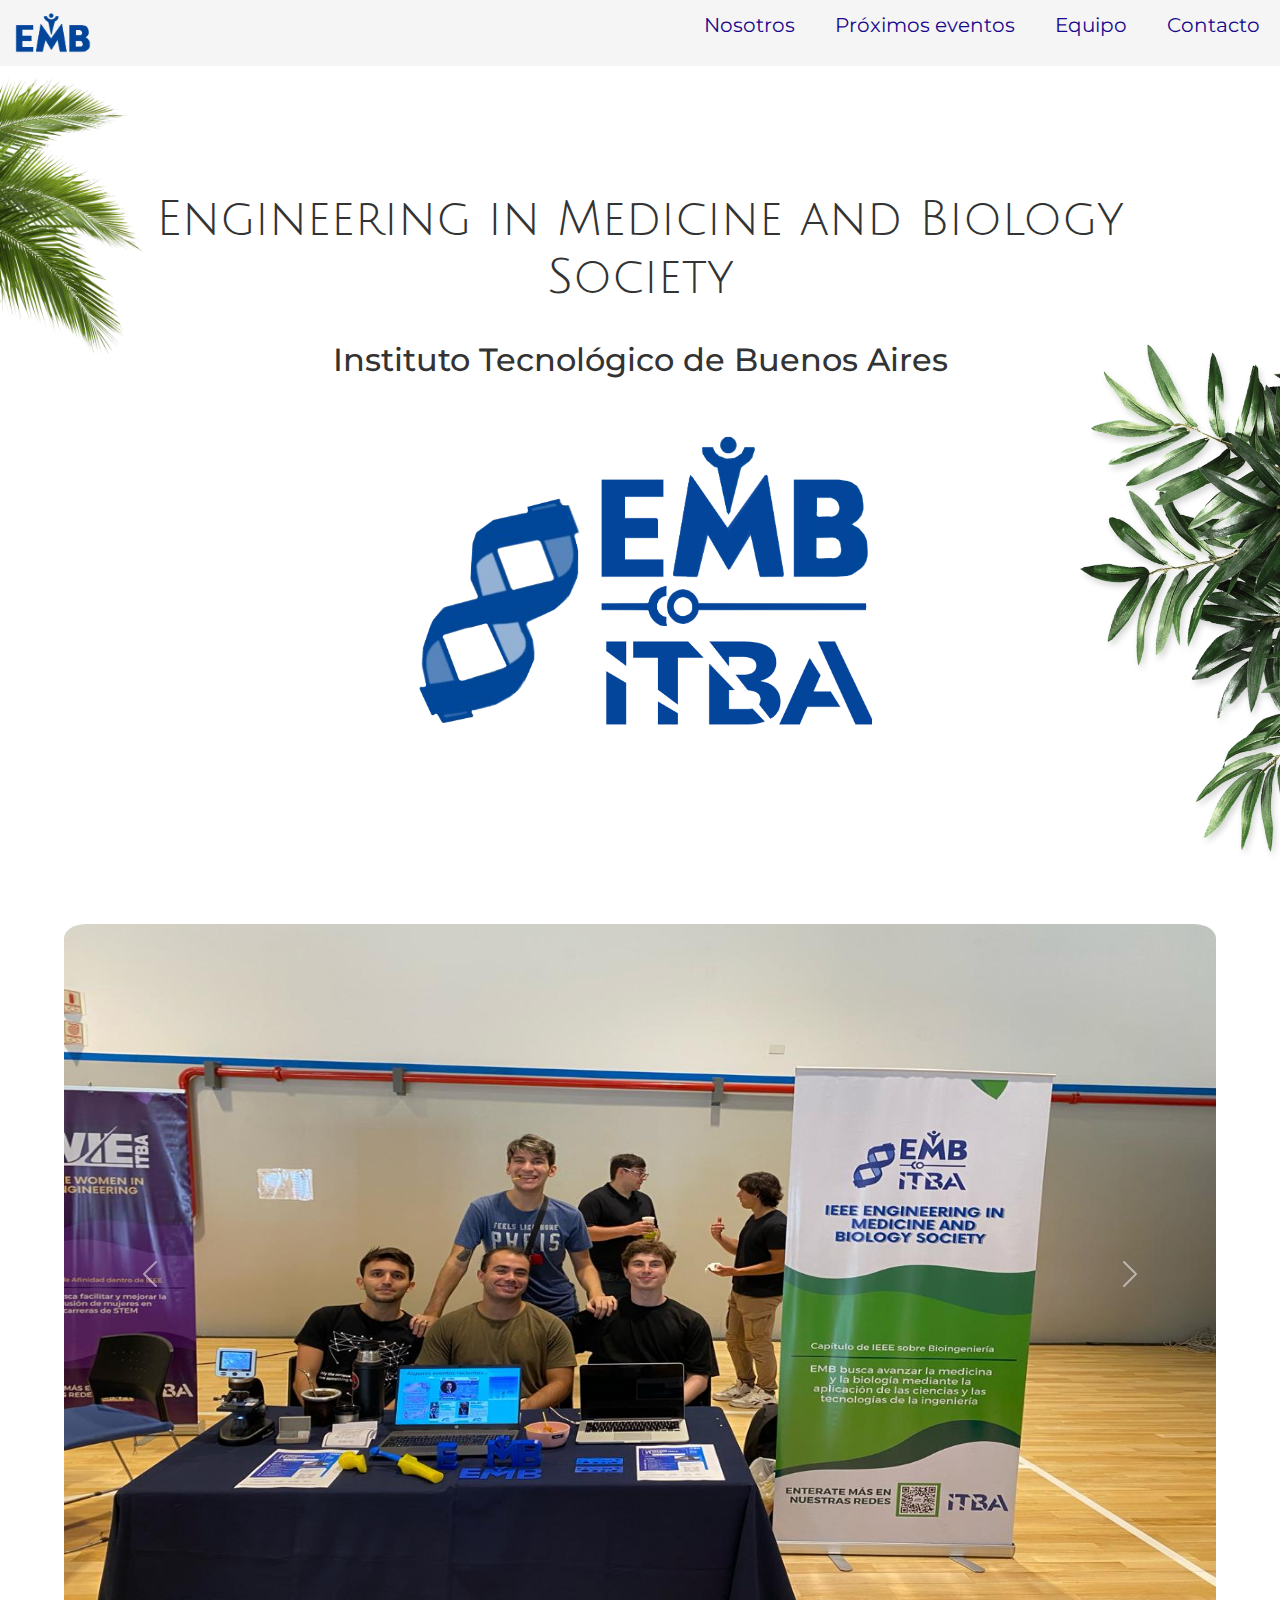
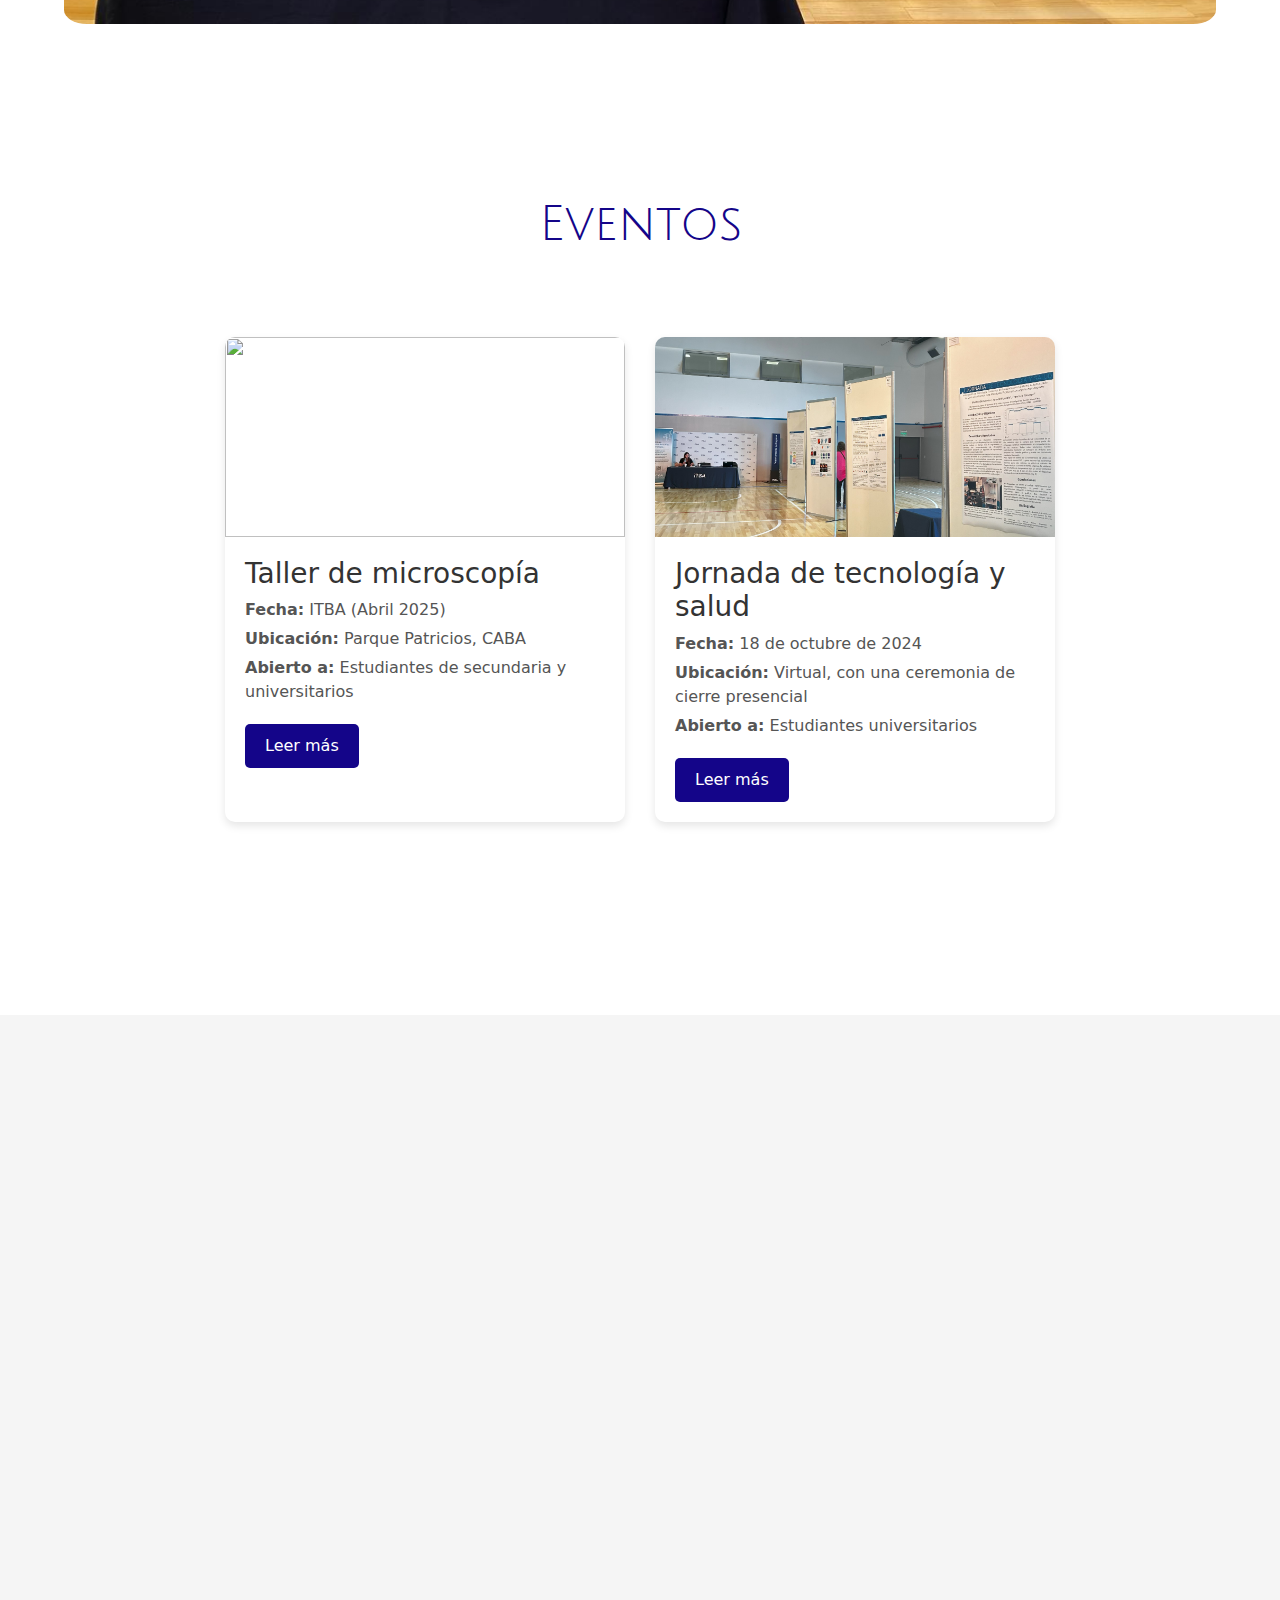
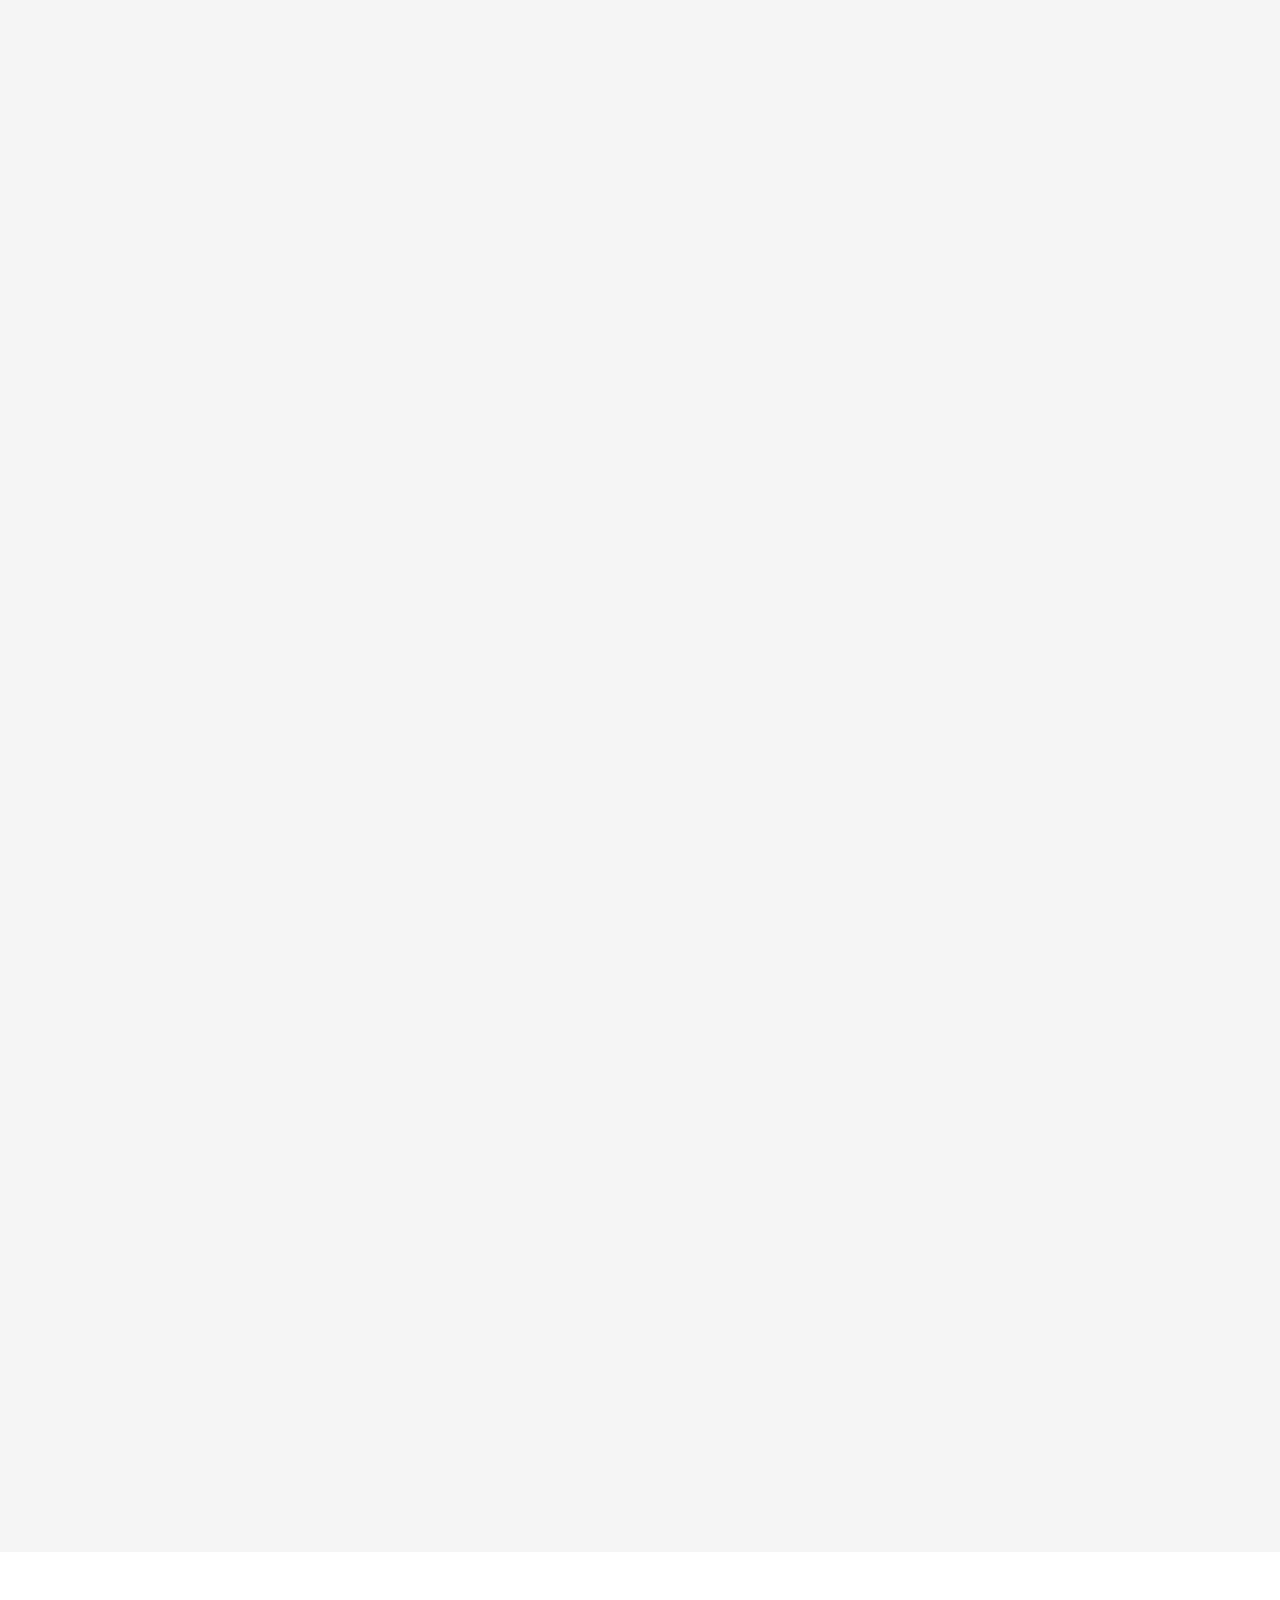
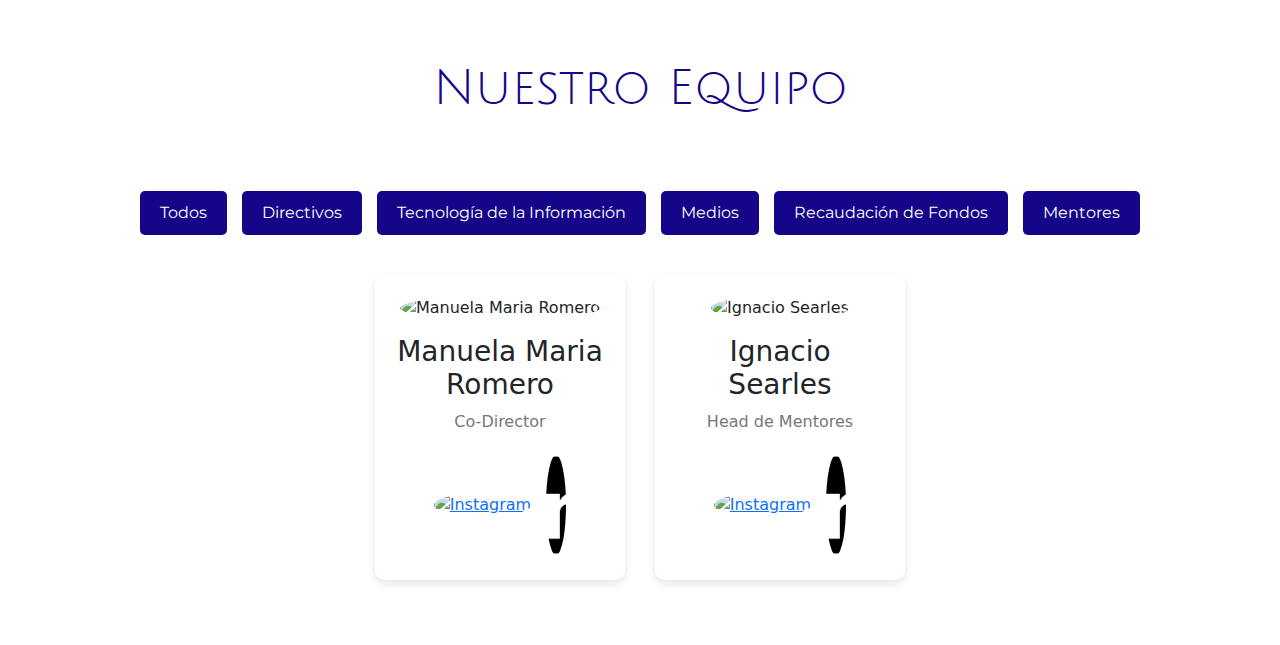
==== index.html @ 7db0837c "new file:   index.css 	new file:   index.html 	new file:   index.js" ====
<!DOCTYPE html>
<html lang="es">

<head>
    <meta charset="UTF-8">
    <meta name="viewport" content="width=device-width, initial-scale=1.0">
    <title>Barra de Navegación Responsive</title>
    <link rel="stylesheet" href="emb.css">
    <link href="https://cdn.jsdelivr.net/npm/bootstrap@5.3.3/dist/css/bootstrap.min.css" rel="stylesheet" integrity="sha384-QWTKZyjpPEjISv5WaRU9OFeRpok6YctnYmDr5pNlyT2bRjXh0JMhjY6hW+ALEwIH" crossorigin="anonymous">
    <script src="https://cdn.jsdelivr.net/npm/bootstrap@5.3.3/dist/js/bootstrap.bundle.min.js" integrity="sha384-YvpcrYf0tY3lHB60NNkmXc5s9fDVZLESaAA55NDzOxhy9GkcIdslK1eN7N6jIeHz" crossorigin="anonymous"></script>
    <link rel="stylesheet" href="https://cdnjs.cloudflare.com/ajax/libs/animate.css/4.1.1/animate.min.css" />
    <style>
        @import url('https://fonts.googleapis.com/css2?family=Julius+Sans+One&family=Montserrat:ital,wght@0,100..900;1,100..900&display=swap');
    </style>
</head>

<body>
    <nav class="navbar">
        <div class="logo">
            <a href="#"><img src="logoEMBS2.png" alt="Logo"></a>
        </div>
        <ul class="nav-links">
            <li><a href="#Nosotros">Nosotros</a></li>
            <li><a href="#eventos">Próximos eventos</a></li>
            <li><a href="#equipo">Equipo</a></li>
            <li><a href="#contacto">Contacto</a></li>
        </ul>
        <div class="burger">
            <div class="line1"></div>
            <div class="line2"></div>
            <div class="line3"></div>
        </div>
    </nav>

    <div class="page-header">
        <h1>Engineering in Medicine and Biology Society</h1>
        <h2>Instituto Tecnológico de Buenos Aires</h2>
        <img src="logoEMBS.png" class="logo" alt="Logo Grande">
        <img src="tropic3.png" class="plantas1 animate__animated animate__fadeInBottomRight">
        <img src="tropic2.png" class="plantas2 animate__animated animate__fadeInTopLeft">
    </div>
    
    <div class="carrusel">
    <div id="carouselExampleAutoplaying" class="carousel slide" data-bs-ride="carousel">
        <div class="carousel-inner">
          <div class="carousel-item active"  data-bs-interval="3500">
            <img src="fotos\8afb6b08-874e-488f-926e-7cf0a51dc4cd.JPG" style=" width: auto; max-height: 700px; border-radius: 2%;" class="d-block w-100" alt="...">
          </div>
          <div class="carousel-item"  data-bs-interval="3500">
            <img src="fotos\3651e78f-6277-41aa-9f94-41fe4b5ba1ce.jpg" style=" width: auto; max-height: 700px; border-radius: 2%;" class="d-block w-100" alt="...">
          </div>
          <div class="carousel-item"  data-bs-interval="3500">
            <img src="fotos\Imagen de WhatsApp 2024-10-25 a las 19.02.39_7afaa353.jpg" style=" width: auto; max-height: 700px; border-radius: 2%;" class="d-block w-100" alt="...">
          </div>
        </div>
        <button class="carousel-control-prev" type="button" data-bs-target="#carouselExampleAutoplaying" data-bs-slide="prev">
          <span class="carousel-control-prev-icon" aria-hidden="true"></span>
          <span class="visually-hidden">Previous</span>
        </button>
        <button class="carousel-control-next" type="button" data-bs-target="#carouselExampleAutoplaying" data-bs-slide="next">
          <span class="carousel-control-next-icon" aria-hidden="true"></span>
          <span class="visually-hidden">Next</span>
        </button>
      </div>
    </div>
    
</div>
<div class="event-section">
    <h1 class="eq">Eventos</h1>

    <div class="event-container">
        <div class="event-card">
            <img src="fotos/doctor-performing-medical-research-lab.jpg" alt="">
            <div class="event-details">
                <h3>Taller de microscopía</h3>
                <p><strong>Fecha:</strong> ITBA (Abril 2025)</p>
                <p><strong>Ubicación:</strong> Parque Patricios, CABA</p>
                <p><strong>Abierto a:</strong> Estudiantes de secundaria y universitarios</p>
                <div class="more-info">
                    <p>Detalles adicionales sobre el evento.</p>
                </div>
                <button class="learn-more">Leer más</button>
            </div>
        </div>

        <div class="event-card">
            <img src="fotos/IMG_7842.jpg" alt="Game Jam Society">
            <div class="event-details">
                <h3>Jornada de tecnología y salud</h3>
                <p><strong>Fecha:</strong> 18 de octubre de 2024</p>
                <p><strong>Ubicación:</strong> Virtual, con una ceremonia de cierre presencial</p>
                <p><strong>Abierto a:</strong> Estudiantes universitarios</p>
                <div class="more-info">
                    <p>Detalles adicionales sobre el evento.</p>
                </div>
                <button class="learn-more">Leer más</button>
                <!-- <button class="register-now">Inscribite hoy!</button> --> 
            </div>
        </div>
    </div>
</div>
    <div id="Nosotros">
        <div class="seccion grande">
            <div class="circle-text-container" id="quienes-somos">
                <div class="circle animate__animated animation-section id=" anim-section">
                    <span>Quienes somos</span>
                </div>
                <div class="text animate__animated animation-section right-animation" id="anim-section2">
                    <p>EMBS ITBA es un capítulo estudiantil perteneciente a la rama de IEEE ITBA y conformado por
                        alumnos
                        dedicados a la fomentar y divulgar las aplicaciones de la bioingeniería, tanto dentro como fuera
                        de
                        la
                        institución educativa</p>
                </div>
            </div>
            <div class="circle-text-container" id="Objetivos">
                <div class="text animate__animated animation-section left-animation" id="anim-section-objectives2">
                    <p>Buscamos promover la bioingeniería y el avance de la biología y la medicina a través de la
                        aplicación
                        de la ciencia y la ingeniería. EMBS ITBA busca difundir las aplicaciones de la bioingeniería
                        tanto
                        en
                        la industria como en el ámbito académico, a través de charlas, seminarios y actividades
                        prácticas.
                    </p>
                </div>
                <div class="circle animate__animated animation-section" id="anim-section-objectives">
                    <span>Objetivos</span>
                </div>
            </div>
            <div class="circle-text-container" id="Mision">
                <div class="circle animate__animated animation-section" id="anim-section-mission">
                    <span>Misión</span>
                </div>
                <div class="text animate__animated animation-section right-animation" id="anim-section-mission2">
                    <p>Proveer de herramientas y experiencia a aquellos que estén interesados o ya emergidos en el mundo
                        de
                        la
                        bioingeniería, así como promover el desarrollo personal y profesional de sus miembros
                    </p>
                </div>
            </div>
            <div class="circle-text-container" id="vision">

                <div class="text animate__animated animation-section left-animation" id="anim-section-vision2">
                    <p>Ser un pilar fundamental en la difusión y realización de proyectos de investigación y congresos
                        estudiantiles
                        sobre cuestiones trascendentales en la actualidad.
                    </p>
                </div>
                <div class="circle animate__animated animation-section" id="anim-section-vision">
                    <span>Visión</span>
                </div>

            </div>
        </div>

        <div class="seccion chico">
            <div class="circle-text-container" id="quines-somos">
                <div class="circle animate__animated animation-section id=" anim-section">
                    <span>Quienes somos</span>
                </div>
                <div class="text animate__animated animation-section right-animation" id="anim-section2">
                    <p>EMBS ITBA es un capítulo estudiantil perteneciente a la rama de IEEE ITBA y conformado por
                        alumnos
                        dedicados a la fomentar y divulgar las aplicaciones de la bioingeniería, tanto dentro como fuera
                        de
                        la
                        institución educativa</p>
                </div>
            </div>
            <div class="circle-text-container" id="Objetivos">
                <div class="circle animate__animated animation-section" id="anim-section-objectives">
                    <span>Objetivos</span>
                </div>
                <div class="text animate__animated animation-section left-animation" id="anim-section-objectives2">
                    <p>Buscamos promover la bioingeniería y el avance de la biología y la medicina a través de la
                        aplicación
                        de la ciencia y la ingeniería. EMBS ITBA busca difundir las aplicaciones de la bioingeniería
                        tanto
                        en
                        la industria como en el ámbito académico, a través de charlas, seminarios y actividades
                        prácticas.
                    </p>
                </div>
            <div class="circle-text-container" id="Mision">
                <div class="circle animate__animated animation-section" id="anim-section-mission">
                    <span>Misión</span>
                </div>
                <div class="text animate__animated animation-section right-animation" id="anim-section-mission2">
                    <p>Proveer de herramientas y experiencia a aquellos que estén interesados o ya emergidos en el mundo
                        de
                        la
                        bioingeniería, así como promover el desarrollo personal y profesional de sus miembros
                    </p>
                </div>
            </div>
            <div class="circle-text-container" id="Vision">
                <div class="circle animate__animated animation-section" id="anim-section-vision">
                    <span>Visión</span>
                </div>
                <div class="text animate__animated animation-section left-animation" id="anim-section-vision2">
                    <p>Ser un pilar fundamental en la difusión y realización de proyectos de investigación y congresos
                        estudiantiles
                        sobre cuestiones trascendentales en la actualidad.
                    </p>
                </div>

            </div>
        </div>
    </div>
    <div class="eventos">

        <div class="team-section">
            <h1 class="eq">Nuestro Equipo</h1>
        
            <div class="filter-buttons">
                <button class="filter-button" data-category="all">Todos</button>
                <button class="filter-button" data-category="directors">Directivos</button>
                <button class="filter-button" data-category="it">Tecnología de la Información</button>
                <button class="filter-button" data-category="media">Medios</button>
                <button class="filter-button" data-category="fundraising">Recaudación de Fondos</button>
                <button class="filter-button" data-category="mentors">Mentores</button>
            </div>
        
            <div class="team-container">
                <div class="team-member" data-category="directors">
                    <img src="profile1.jpg" alt="Manuela Maria Romero">
                    <h3>Manuela Maria Romero</h3>
                    <p>Co-Director</p>
                    <div class="social-links">
                        <a href="#"><img src="instagram.png" alt="Instagram"></a>
                        <a href="#"><img src="linkedin.png" alt="LinkedIn"></a>
                    </div>
                </div>
        
                <div class="team-member" data-category="mentors">
                    <img src="profile2.jpg" alt="Ignacio Searles">
                    <h3>Ignacio Searles</h3>
                    <p>Head de Mentores</p>
                    <div class="social-links">
                        <a href="#"><img src="instagram.png" alt="Instagram"></a>
                        <a href="#"><img src="linkedin.png" alt="LinkedIn"></a>
                    </div>
                </div>
        
                <!-- Repite este bloque para cada miembro del equipo -->
               
            </div>
        </div>
        
    <script src="emb.js"></script>
</body>

</html>
---- emb.css ----
* {
    margin: 0;
    padding: 0;
    box-sizing: border-box;
}
html{
    scroll-behavior: smooth;
}
.carrusel{
    margin: 5%;
}
.julius-sans-one-regular {
    font-family: "Julius Sans One", sans-serif;
    font-weight: 400;
    font-style: normal;
  }

.montserrat-fuente2 {
  font-family: "Montserrat", sans-serif;
  font-optical-sizing: auto;
  font-weight: 100;
  font-style: normal;
}
body {
    overflow-x: hidden;
}

.navbar {
    display: flex;
    justify-content: space-between;
    align-items: center;
    padding: 5px;
    background-color: #f5f5f5;
    color: #140589;
}

.logo img {
    height: 50px;
    padding: 5%;
    margin-left: 10%;
}

.nav-links {
    list-style: none;
    display: flex;
    justify-content: space-between;
}

.nav-links li {
    padding: 0 20px;
    transition: transform 0.2s ease;
}

.nav-links li:hover {
    transform: scale(1.2);
}

.nav-links a {
    color: rgb(25, 7, 140);
    text-decoration: none;
    font-size: 20px;
    font-family: "Montserrat",sans-serif;
}


.burger {
    display: none;
    cursor: pointer;
    flex-direction: column;
    justify-content: space-between;
    height: 25px;
    margin-right: auto;
}

.burger div {
    width: 25px;
    height: 3px;
    background-color: rgb(25, 7, 140);
    border-radius: 5px;
}
.page-header {
    position: relative;
    margin: 0px;
    padding: 8% 4% 8% 4%;
    display: flex;
    flex-direction: column;
    align-items: center;
    justify-content: center;
    width: 100%;
    background-color: hsl(0, 0%, 100%);
    text-align: center;
}

.page-header h1 {
    font-size: 3rem;
    font-family: "Julius Sans One", sans-serif;
    color: #333;
    margin-bottom: 10px;
    padding: 2%;
}

.page-header h2 {
    font-size: 2rem;
    font-family: "Montserrat", sans-serif;
    color: #333;
    margin-bottom: 5px;
}
.page-header .logo {
    padding: 2%;
    margin-top: 2%;
    max-width: 80%;
    /* Hace que la imagen ocupe un máximo del 80% del ancho del contenedor */
    height: auto;
    /* Mantiene las proporciones de la imagen */
    max-height: 350px;
    /* Limita la altura máxima para pantallas grandes */
}

.plantas1 {
    position: absolute;
    right: 0px;
    bottom: 0px;
    max-height: 65%;
}
.plantas2 {
    position: absolute;
    left: 0px;
    top: 10px;
    max-height: 35%;
}

.seccion{
    margin-bottom: 0%;
    margin-top: 10%;
}
.chico{
    display: none;
}

.circle-text-container {
    display: flex;
    align-items: center; /* Alinea verticalmente el contenido */
    padding: 7% 5% 7% 5%;
    margin-bottom: 0%;
    background-color: #f5f5f5;
    transition: transform 0.3s ease;
}
.circle-text-container:hover {
    transform: scale(1.05); /* Zoom del 120% al pasar el mouse */
}
.circle {
    font-family: "Julius Sans One", sans-serif;
    width: 300px; /* Ajusta el tamaño del círculo según sea necesario */
    height: 300px; /* Ajusta el tamaño del círculo según sea necesario */
    border-radius: 50%; /* Hace el div circular */
    background-color: #140589; /* Color de fondo del círculo */
    color: #f5f5f5; /* Color del texto dentro del círculo */
    display: flex;
    align-items: center; /* Centra el texto verticalmente dentro del círculo */
    justify-content: center; /* Centra el texto horizontalmente dentro del círculo */
    margin-right: 20px; /* Espacio entre el círculo y el texto */
    margin-left: 10%;
    text-align: center;
    font-weight: bold;
    font-size: 3.5vw;
}
#quienes-somos {
    padding-top: 15%;
}
#vision {
    padding-bottom: 15%;
}
#anim-section{
    background-color: #140589; /* Color de fondo del círculo */
}

#anim-section-objectives{
        background-color: #607196; /* Color de fondo del círculo */
}

#anim-section-mission{
        background-color: #140589; /* Color de fondo del círculo */
}

#anim-section-vision{
        background-color: #607196; /* Color de fondo del círculo */
}

.text{
    flex: 1; /* Permite que el div del texto se expanda para ocupar el espacio restante */ 
}

.text p {
    font-size: 1.5vw;
    margin: 0; /* Elimina el margen por defecto del párrafo */
    color: #333;
    padding: 10%;
    text-align: center;
    font-family: "Montserrat", sans-serif;
}
.animation-section {
    opacity: 0;
    transform: translateY(50px);
    transition: opacity 1s ease-out, transform 1s ease-out;
}

.visible {
    opacity: 1;
    transform: translateY(0);
}
@media (min-width: 1450px){
    .circle {
        font-size: 50px;
    }
    .text p {
        font-size: 30px;
    }
}
@media (max-width: 768px) {
    nav-links {
        position: absolute;
        right: 0;
        height: 100vh;
        top: 0;
        background-color: #f5f5f5;
        flex-direction: column;
        align-items: center;
        width: 100%;
        transform: translateX(100%);
        transition: transform 0.3s ease-in;
    }

    .nav-links li {
        opacity: 0; 
        display: none;
    }

    .burger {
        display: flex;
        margin-right: 2%;
    }

    .nav-active {
        transform: translateX(0%);
        flex-direction: column;
        align-items: center;
    }

    .nav-active li {
        opacity: 1;
        display: flex;
        transition: opacity 0.3s ease-in;
        padding-top: 2%;
    }

    .plantas1{
        max-height: 35%;
    }
    .plantas2{
        max-height: 25%;
    }
    .grande{
        display: none;
    }
    .chico{
        display: flex;
        flex-direction: column;
    }
    .circle-text-container{
        flex-direction: column;
    }
    .circle {
        width: 150px; /* Ajusta el tamaño del círculo según sea necesario */
        height: 150px; /* Ajusta el tamaño del círculo según sea necesario */
        margin-right: 20px; /* Espacio entre el círculo y el texto */
        font-size: 3vw;
    }
    .text p {
        font-size: 3vw;
        text-align: center;
        margin: 0; /* Elimina el margen por defecto del párrafo */
        color: #333;
        padding: 10%;
        font-family: "Montserrat", sans-serif;
        justify-content: center;
    }
    .page-header h1 {
        font-size: 2rem;
    }
    
    .page-header h2 {
        font-size: 1rem;
    }
    .page-header .logo {
        padding: 2%;
        margin-top: 2%;
        max-width: 60%;
        /* Hace que la imagen ocupe un máximo del 80% del ancho del contenedor */
        height: auto;
        /* Mantiene las proporciones de la imagen */
    }
}

.equipo{
    margin:0% 2% 0% 2% ;
}
.equipo h2{
    font-size: 3rem;
    font-family: "Julius Sans One", sans-serif;
    color: #333;
    text-align: center;
    padding: 2% 0% 2% 0%;
}
.Comisiones {
    background-color: #f5f5f5;
    width: 100%;
    margin: 0% 0% 0% 0%;
}

.team-section {
    text-align: center;
    padding: 50px;
}
.eq{
    font-size: 3rem;
    font-family: "Julius Sans One", sans-serif;
    color: #333;
    padding: 5%;
    color: #140589;
}

.filter-buttons {
    margin-bottom: 20px;
}

.filter-button {
    padding: 10px 20px;
    margin: 5px;
    border: none;
    background-color: #140589;
    color: white;
    cursor: pointer;
    border-radius: 5px;
    font-family:  "Montserrat", sans-serif;
};

.filter-button:hover {
    background-color: #607196 ;
}

.team-container {
    display: flex;
    flex-wrap: wrap;
    justify-content: center;
}

.team-member {
    background-color: white;
    border-radius: 10px;
    margin: 15px;
    padding: 20px;
    width: 250px;
    text-align: center;
    box-shadow: 0 4px 8px rgba(0, 0, 0, 0.1);
}

.team-member img {
    border-radius: 50%;
    width: 100px;
    height: 100px;
    object-fit: cover;
}

.team-member h3 {
    margin-top: 15px;
}

.team-member p {
    color: #777;
}

.social-links a {
    margin: 5px;
    display: inline-block;
}

.social-links img {
    width: 20px;
}
.event-section {
    text-align: center;
    padding: 50px;
}

.event-container {
    display: flex;
    justify-content: center;
    flex-wrap: wrap;
}

.event-card {
    background-color: white;
    border-radius: 10px;
    margin: 15px;
    width: 400px;
    box-shadow: 0 4px 8px rgba(0, 0, 0, 0.1);
    overflow: hidden;
    text-align: left;
}

.event-card img {
    width: 100%;
    height: 200px;
    object-fit: cover;
}

.event-details {
    padding: 20px;
}

.event-details h3 {
    margin-top: 0;
    color: #333;
}

.event-details p {
    color: #555;
    margin: 5px 0;
}

.learn-more, .register-now {
    padding: 10px 20px;
    margin-top: 15px;
    border: none;
    background-color: #140589;
    color: white;
    cursor: pointer;
    border-radius: 5px;
}

.learn-more:hover, .register-now:hover {
    background-color: #140589;
}

.more-info {
    margin-top: 10px;
    color: #777;
    display: none;
}
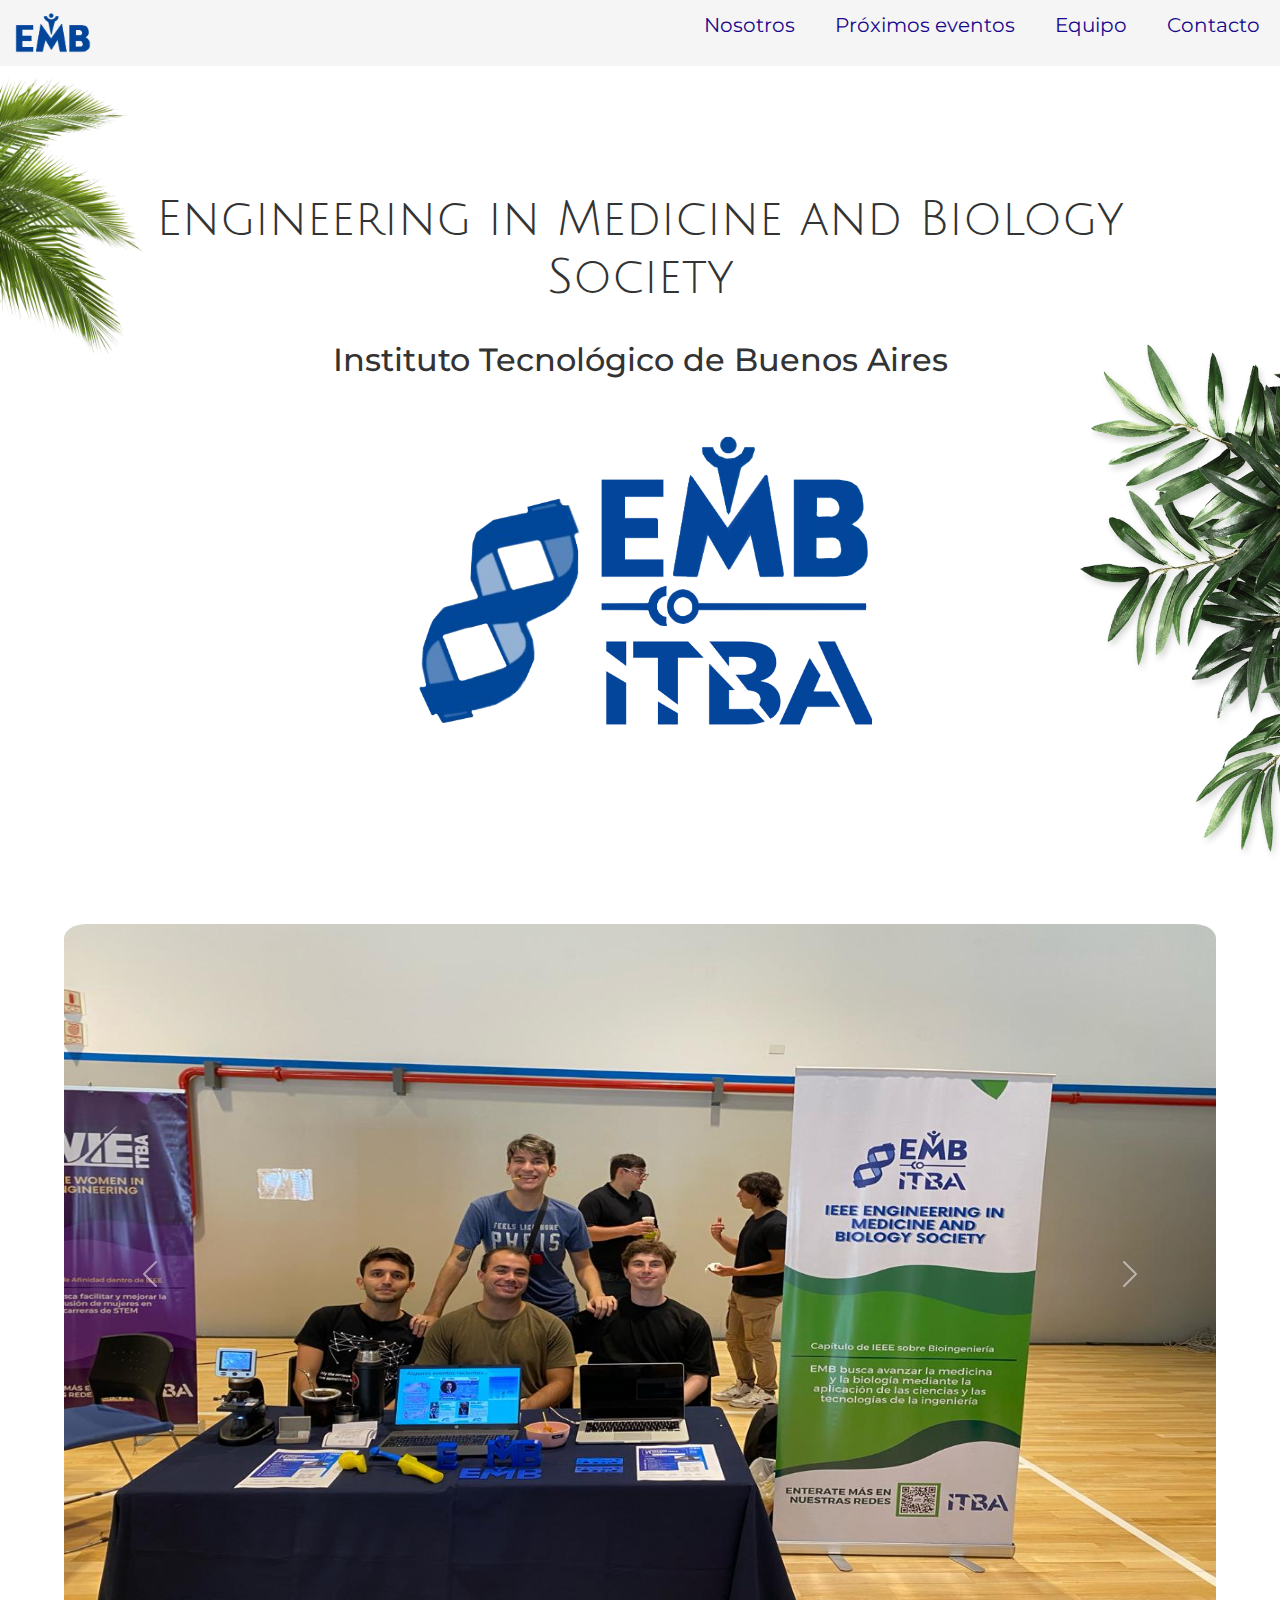
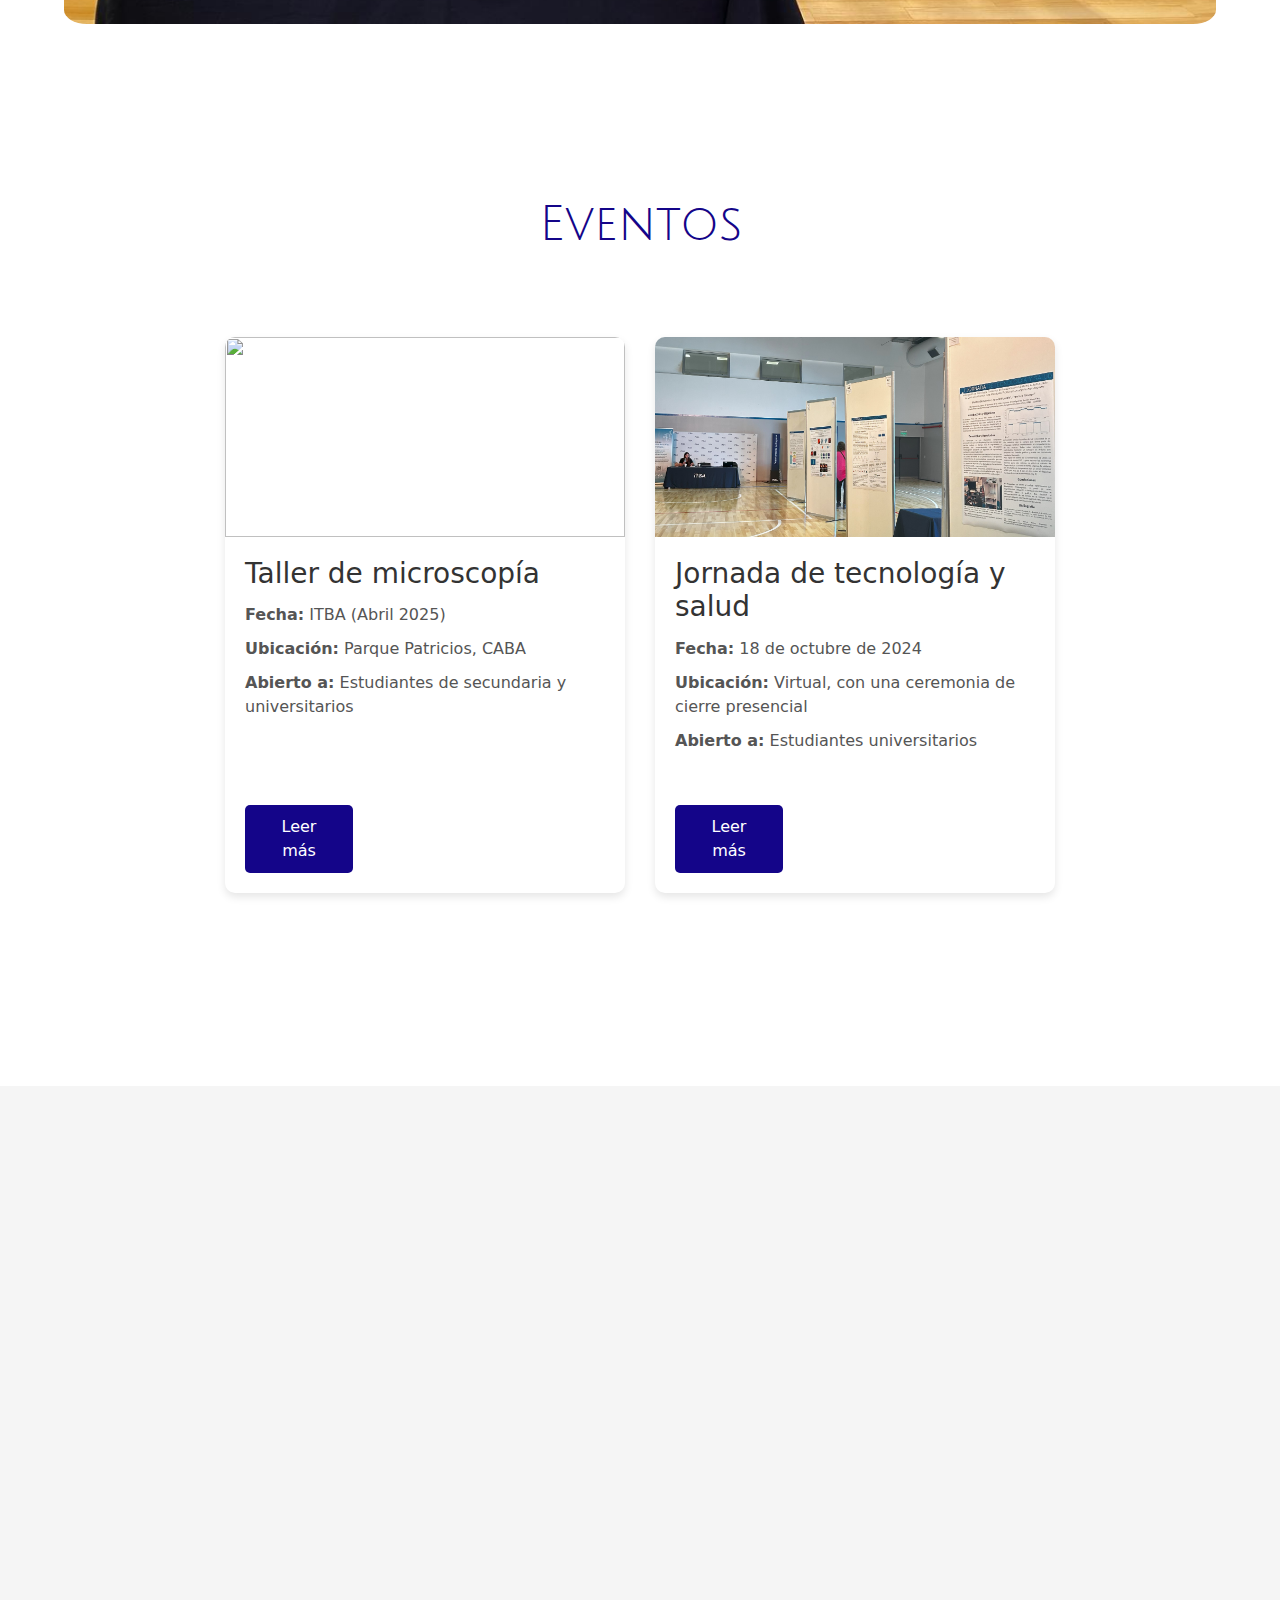
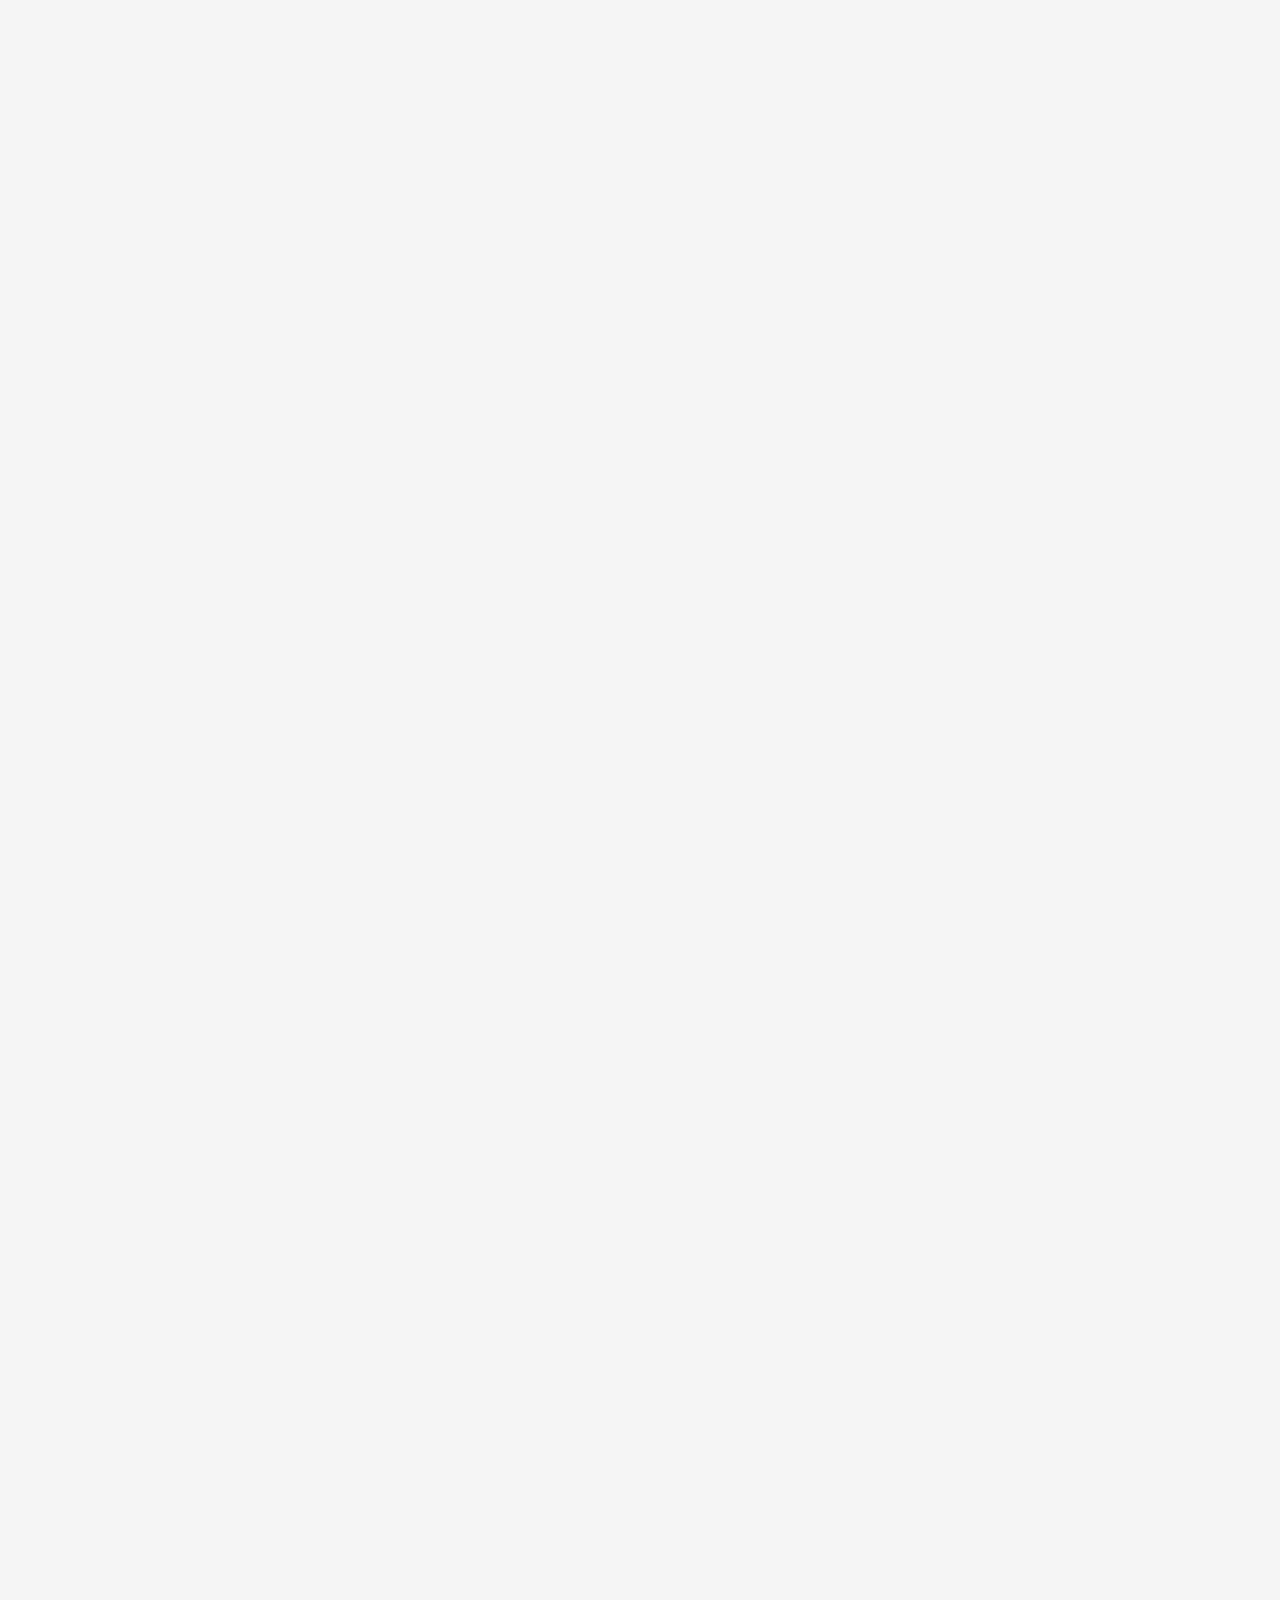
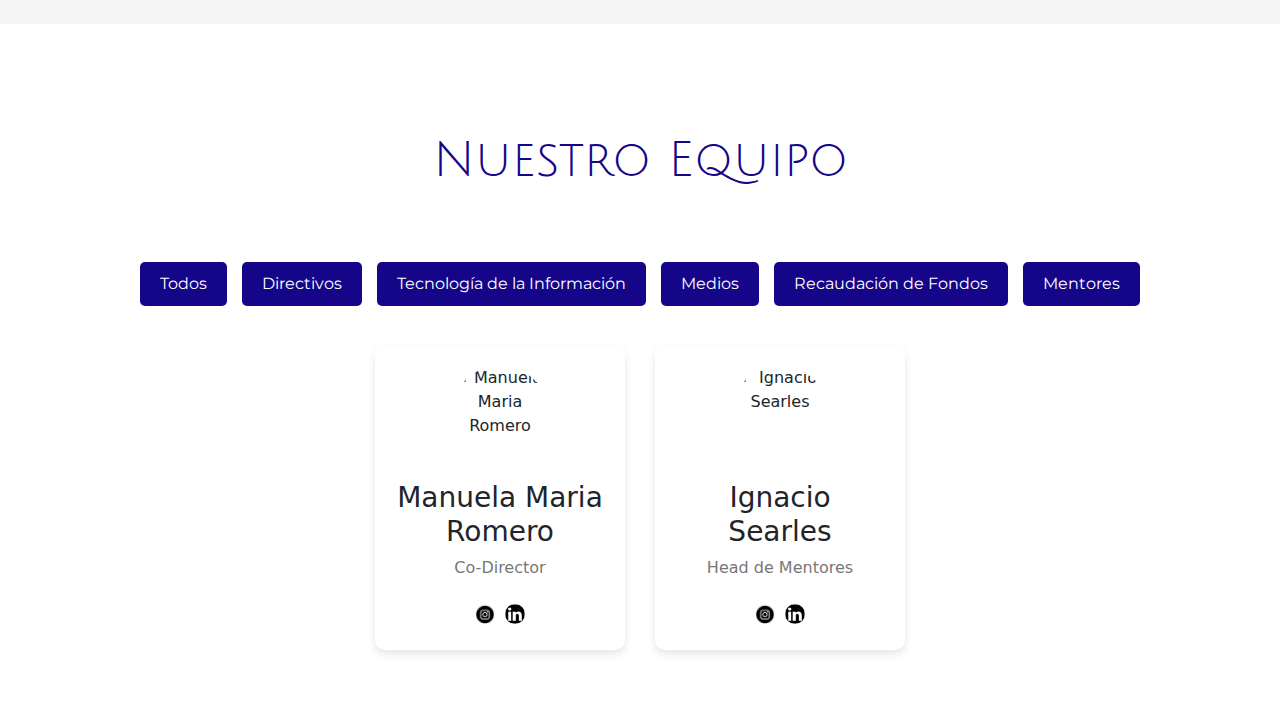
==== commit 1969fbe6: "modified:   index.css 	modified:   index.html 	new file:   instagram.png" ====
--- a/index.html
+++ b/index.html
@@ -5,9 +5,12 @@
     <meta charset="UTF-8">
     <meta name="viewport" content="width=device-width, initial-scale=1.0">
     <title>Barra de Navegación Responsive</title>
-    <link rel="stylesheet" href="emb.css">
-    <link href="https://cdn.jsdelivr.net/npm/bootstrap@5.3.3/dist/css/bootstrap.min.css" rel="stylesheet" integrity="sha384-QWTKZyjpPEjISv5WaRU9OFeRpok6YctnYmDr5pNlyT2bRjXh0JMhjY6hW+ALEwIH" crossorigin="anonymous">
-    <script src="https://cdn.jsdelivr.net/npm/bootstrap@5.3.3/dist/js/bootstrap.bundle.min.js" integrity="sha384-YvpcrYf0tY3lHB60NNkmXc5s9fDVZLESaAA55NDzOxhy9GkcIdslK1eN7N6jIeHz" crossorigin="anonymous"></script>
+    <link rel="stylesheet" href="index.css">
+    <link href="https://cdn.jsdelivr.net/npm/bootstrap@5.3.3/dist/css/bootstrap.min.css" rel="stylesheet"
+        integrity="sha384-QWTKZyjpPEjISv5WaRU9OFeRpok6YctnYmDr5pNlyT2bRjXh0JMhjY6hW+ALEwIH" crossorigin="anonymous">
+    <script src="https://cdn.jsdelivr.net/npm/bootstrap@5.3.3/dist/js/bootstrap.bundle.min.js"
+        integrity="sha384-YvpcrYf0tY3lHB60NNkmXc5s9fDVZLESaAA55NDzOxhy9GkcIdslK1eN7N6jIeHz"
+        crossorigin="anonymous"></script>
     <link rel="stylesheet" href="https://cdnjs.cloudflare.com/ajax/libs/animate.css/4.1.1/animate.min.css" />
     <style>
         @import url('https://fonts.googleapis.com/css2?family=Julius+Sans+One&family=Montserrat:ital,wght@0,100..900;1,100..900&display=swap');
@@ -39,66 +42,77 @@
         <img src="tropic3.png" class="plantas1 animate__animated animate__fadeInBottomRight">
         <img src="tropic2.png" class="plantas2 animate__animated animate__fadeInTopLeft">
     </div>
-    
+
     <div class="carrusel">
-    <div id="carouselExampleAutoplaying" class="carousel slide" data-bs-ride="carousel">
-        <div class="carousel-inner">
-          <div class="carousel-item active"  data-bs-interval="3500">
-            <img src="fotos\8afb6b08-874e-488f-926e-7cf0a51dc4cd.JPG" style=" width: auto; max-height: 700px; border-radius: 2%;" class="d-block w-100" alt="...">
-          </div>
-          <div class="carousel-item"  data-bs-interval="3500">
-            <img src="fotos\3651e78f-6277-41aa-9f94-41fe4b5ba1ce.jpg" style=" width: auto; max-height: 700px; border-radius: 2%;" class="d-block w-100" alt="...">
-          </div>
-          <div class="carousel-item"  data-bs-interval="3500">
-            <img src="fotos\Imagen de WhatsApp 2024-10-25 a las 19.02.39_7afaa353.jpg" style=" width: auto; max-height: 700px; border-radius: 2%;" class="d-block w-100" alt="...">
-          </div>
-        </div>
-        <button class="carousel-control-prev" type="button" data-bs-target="#carouselExampleAutoplaying" data-bs-slide="prev">
-          <span class="carousel-control-prev-icon" aria-hidden="true"></span>
-          <span class="visually-hidden">Previous</span>
-        </button>
-        <button class="carousel-control-next" type="button" data-bs-target="#carouselExampleAutoplaying" data-bs-slide="next">
-          <span class="carousel-control-next-icon" aria-hidden="true"></span>
-          <span class="visually-hidden">Next</span>
-        </button>
-      </div>
-    </div>
-    
-</div>
-<div class="event-section">
-    <h1 class="eq">Eventos</h1>
-
-    <div class="event-container">
-        <div class="event-card">
-            <img src="fotos/doctor-performing-medical-research-lab.jpg" alt="">
-            <div class="event-details">
-                <h3>Taller de microscopía</h3>
-                <p><strong>Fecha:</strong> ITBA (Abril 2025)</p>
-                <p><strong>Ubicación:</strong> Parque Patricios, CABA</p>
-                <p><strong>Abierto a:</strong> Estudiantes de secundaria y universitarios</p>
-                <div class="more-info">
-                    <p>Detalles adicionales sobre el evento.</p>
-                </div>
-                <button class="learn-more">Leer más</button>
-            </div>
-        </div>
-
-        <div class="event-card">
-            <img src="fotos/IMG_7842.jpg" alt="Game Jam Society">
-            <div class="event-details">
-                <h3>Jornada de tecnología y salud</h3>
-                <p><strong>Fecha:</strong> 18 de octubre de 2024</p>
-                <p><strong>Ubicación:</strong> Virtual, con una ceremonia de cierre presencial</p>
-                <p><strong>Abierto a:</strong> Estudiantes universitarios</p>
-                <div class="more-info">
-                    <p>Detalles adicionales sobre el evento.</p>
-                </div>
-                <button class="learn-more">Leer más</button>
-                <!-- <button class="register-now">Inscribite hoy!</button> --> 
-            </div>
-        </div>
-    </div>
-</div>
+        <div id="carouselExampleAutoplaying" class="carousel slide" data-bs-ride="carousel">
+            <div class="carousel-inner">
+                <div class="carousel-item active" data-bs-interval="3500">
+                    <img src="fotos\8afb6b08-874e-488f-926e-7cf0a51dc4cd.JPG"
+                        style=" width: auto; max-height: 700px; border-radius: 2%;" class="d-block w-100" alt="...">
+                </div>
+                <div class="carousel-item" data-bs-interval="3500">
+                    <img src="fotos\3651e78f-6277-41aa-9f94-41fe4b5ba1ce.jpg"
+                        style=" width: auto; max-height: 700px; border-radius: 2%;" class="d-block w-100" alt="...">
+                </div>
+                <div class="carousel-item" data-bs-interval="3500">
+                    <img src="fotos\Imagen de WhatsApp 2024-10-25 a las 19.02.39_7afaa353.jpg"
+                        style=" width: auto; max-height: 700px; border-radius: 2%;" class="d-block w-100" alt="...">
+                </div>
+            </div>
+            <button class="carousel-control-prev" type="button" data-bs-target="#carouselExampleAutoplaying"
+                data-bs-slide="prev">
+                <span class="carousel-control-prev-icon" aria-hidden="true"></span>
+                <span class="visually-hidden">Previous</span>
+            </button>
+            <button class="carousel-control-next" type="button" data-bs-target="#carouselExampleAutoplaying"
+                data-bs-slide="next">
+                <span class="carousel-control-next-icon" aria-hidden="true"></span>
+                <span class="visually-hidden">Next</span>
+            </button>
+        </div>
+    </div>
+
+    </div>
+    <div class="event-section" id="eventos">
+        <h1 class="eq">Eventos</h1>
+        <div class="event-container">
+            <div class="event-card">
+                <img src="fotos/doctor-performing-medical-research-lab.jpg" alt="">
+                <div class="event-details">
+                    <h3>Taller de microscopía</h3>
+                    <p><strong>Fecha:</strong> ITBA (Abril 2025)</p>
+                    <p><strong>Ubicación:</strong> Parque Patricios, CABA</p>
+                    <p><strong>Abierto a:</strong> Estudiantes de secundaria y universitarios</p>
+
+
+                </div>
+                <div class="button-container">
+                    <div class="more-info">
+                        <p>Detalles adicionales sobre el evento.</p>
+                    </div>
+                    <button class="learn-more">Leer más</button>
+                </div>
+            </div>
+
+            <div class="event-card">
+                <img src="fotos/IMG_7842.jpg" alt="">
+                <div class="event-details">
+                    <h3>Jornada de tecnología y salud</h3>
+                    <p><strong>Fecha:</strong> 18 de octubre de 2024</p>
+                    <p><strong>Ubicación:</strong> Virtual, con una ceremonia de cierre presencial</p>
+                    <p><strong>Abierto a:</strong> Estudiantes universitarios</p>
+
+                </div>
+                <div class="button-container">
+                    <div class="more-info">
+                        <p>Detalles adicionales sobre el evento.</p>
+                    </div>
+                    <button class="learn-more">Leer más</button>
+                    <!-- <button class="register-now">Inscribite hoy!</button> -->
+                </div>
+            </div>
+        </div>
+    </div>
     <div id="Nosotros">
         <div class="seccion grande">
             <div class="circle-text-container" id="quienes-somos">
@@ -184,73 +198,75 @@
                         prácticas.
                     </p>
                 </div>
-            <div class="circle-text-container" id="Mision">
-                <div class="circle animate__animated animation-section" id="anim-section-mission">
-                    <span>Misión</span>
-                </div>
-                <div class="text animate__animated animation-section right-animation" id="anim-section-mission2">
-                    <p>Proveer de herramientas y experiencia a aquellos que estén interesados o ya emergidos en el mundo
-                        de
-                        la
-                        bioingeniería, así como promover el desarrollo personal y profesional de sus miembros
-                    </p>
-                </div>
-            </div>
-            <div class="circle-text-container" id="Vision">
-                <div class="circle animate__animated animation-section" id="anim-section-vision">
-                    <span>Visión</span>
-                </div>
-                <div class="text animate__animated animation-section left-animation" id="anim-section-vision2">
-                    <p>Ser un pilar fundamental en la difusión y realización de proyectos de investigación y congresos
-                        estudiantiles
-                        sobre cuestiones trascendentales en la actualidad.
-                    </p>
-                </div>
-
-            </div>
-        </div>
-    </div>
-    <div class="eventos">
-
-        <div class="team-section">
-            <h1 class="eq">Nuestro Equipo</h1>
-        
-            <div class="filter-buttons">
-                <button class="filter-button" data-category="all">Todos</button>
-                <button class="filter-button" data-category="directors">Directivos</button>
-                <button class="filter-button" data-category="it">Tecnología de la Información</button>
-                <button class="filter-button" data-category="media">Medios</button>
-                <button class="filter-button" data-category="fundraising">Recaudación de Fondos</button>
-                <button class="filter-button" data-category="mentors">Mentores</button>
-            </div>
-        
-            <div class="team-container">
-                <div class="team-member" data-category="directors">
-                    <img src="profile1.jpg" alt="Manuela Maria Romero">
-                    <h3>Manuela Maria Romero</h3>
-                    <p>Co-Director</p>
-                    <div class="social-links">
-                        <a href="#"><img src="instagram.png" alt="Instagram"></a>
-                        <a href="#"><img src="linkedin.png" alt="LinkedIn"></a>
-                    </div>
-                </div>
-        
-                <div class="team-member" data-category="mentors">
-                    <img src="profile2.jpg" alt="Ignacio Searles">
-                    <h3>Ignacio Searles</h3>
-                    <p>Head de Mentores</p>
-                    <div class="social-links">
-                        <a href="#"><img src="instagram.png" alt="Instagram"></a>
-                        <a href="#"><img src="linkedin.png" alt="LinkedIn"></a>
-                    </div>
-                </div>
-        
-                <!-- Repite este bloque para cada miembro del equipo -->
-               
-            </div>
-        </div>
-        
-    <script src="emb.js"></script>
+                <div class="circle-text-container" id="Mision">
+                    <div class="circle animate__animated animation-section" id="anim-section-mission">
+                        <span>Misión</span>
+                    </div>
+                    <div class="text animate__animated animation-section right-animation" id="anim-section-mission2">
+                        <p>Proveer de herramientas y experiencia a aquellos que estén interesados o ya emergidos en el
+                            mundo
+                            de
+                            la
+                            bioingeniería, así como promover el desarrollo personal y profesional de sus miembros
+                        </p>
+                    </div>
+                </div>
+                <div class="circle-text-container" id="Vision">
+                    <div class="circle animate__animated animation-section" id="anim-section-vision">
+                        <span>Visión</span>
+                    </div>
+                    <div class="text animate__animated animation-section left-animation" id="anim-section-vision2">
+                        <p>Ser un pilar fundamental en la difusión y realización de proyectos de investigación y
+                            congresos
+                            estudiantiles
+                            sobre cuestiones trascendentales en la actualidad.
+                        </p>
+                    </div>
+
+                </div>
+            </div>
+        </div>
+        <div class="">
+
+            <div class="team-section" id="equipo">
+                <h1 class="eq">Nuestro Equipo</h1>
+
+                <div class="filter-buttons">
+                    <button class="filter-button" data-category="all">Todos</button>
+                    <button class="filter-button" data-category="directors">Directivos</button>
+                    <button class="filter-button" data-category="it">Tecnología de la Información</button>
+                    <button class="filter-button" data-category="media">Medios</button>
+                    <button class="filter-button" data-category="fundraising">Recaudación de Fondos</button>
+                    <button class="filter-button" data-category="mentors">Mentores</button>
+                </div>
+
+                <div class="team-container">
+                    <div class="team-member" data-category="directors">
+                        <img src="profile1.jpg" alt="Manuela Maria Romero">
+                        <h3>Manuela Maria Romero</h3>
+                        <p>Co-Director</p>
+                        <div class="social-links">
+                            <a href="#"><img src="instagram.png" alt="Instagram"></a>
+                            <a href="#"><img src="linkedin.png" alt="LinkedIn"></a>
+                        </div>
+                    </div>
+
+                    <div class="team-member" data-category="mentors">
+                        <img src="profile2.jpg" alt="Ignacio Searles">
+                        <h3>Ignacio Searles</h3>
+                        <p>Head de Mentores</p>
+                        <div class="social-links">
+                            <a href="#" class="insta"><img src="instagram.png" alt="Instagram"></a>
+                            <a href="#" class="link"><img src="linkedin.png" alt="LinkedIn"></a>
+                        </div>
+                    </div>
+
+                    <!-- Repite este bloque para cada miembro del equipo -->
+
+                </div>
+            </div>
+
+            <script src="index.js"></script>
 </body>
 
 </html>--- a/index.css
+++ b/index.css
@@ -0,0 +1,483 @@
+* {
+    margin: 0;
+    padding: 0;
+    box-sizing: border-box;
+}
+html{
+    scroll-behavior: smooth;
+}
+.carrusel{
+    margin: 5%;
+}
+.julius-sans-one-regular {
+    font-family: "Julius Sans One", sans-serif;
+    font-weight: 400;
+    font-style: normal;
+  }
+
+.montserrat-fuente2 {
+  font-family: "Montserrat", sans-serif;
+  font-optical-sizing: auto;
+  font-weight: 100;
+  font-style: normal;
+}
+body {
+    overflow-x: hidden;
+}
+
+.navbar {
+    display: flex;
+    justify-content: space-between;
+    align-items: center;
+    padding: 5px;
+    background-color: #f5f5f5;
+    color: #140589;
+}
+
+.logo img {
+    height: 50px;
+    padding: 5%;
+    margin-left: 10%;
+}
+
+.nav-links {
+    list-style: none;
+    display: flex;
+    justify-content: space-between;
+}
+
+.nav-links li {
+    padding: 0 20px;
+    transition: transform 0.2s ease;
+}
+
+.nav-links li:hover {
+    transform: scale(1.2);
+}
+
+.nav-links a {
+    color: rgb(25, 7, 140);
+    text-decoration: none;
+    font-size: 20px;
+    font-family: "Montserrat",sans-serif;
+}
+
+
+.burger {
+    display: none;
+    cursor: pointer;
+    flex-direction: column;
+    justify-content: space-between;
+    height: 25px;
+    margin-right: auto;
+}
+
+.burger div {
+    width: 25px;
+    height: 3px;
+    background-color: rgb(25, 7, 140);
+    border-radius: 5px;
+}
+.page-header {
+    position: relative;
+    margin: 0px;
+    padding: 8% 4% 8% 4%;
+    display: flex;
+    flex-direction: column;
+    align-items: center;
+    justify-content: center;
+    width: 100%;
+    background-color: hsl(0, 0%, 100%);
+    text-align: center;
+}
+
+.page-header h1 {
+    font-size: 3rem;
+    font-family: "Julius Sans One", sans-serif;
+    color: #333;
+    margin-bottom: 10px;
+    padding: 2%;
+}
+
+.page-header h2 {
+    font-size: 2rem;
+    font-family: "Montserrat", sans-serif;
+    color: #333;
+    margin-bottom: 5px;
+}
+.page-header .logo {
+    padding: 2%;
+    margin-top: 2%;
+    max-width: 80%;
+    /* Hace que la imagen ocupe un máximo del 80% del ancho del contenedor */
+    height: auto;
+    /* Mantiene las proporciones de la imagen */
+    max-height: 350px;
+    /* Limita la altura máxima para pantallas grandes */
+}
+
+.plantas1 {
+    position: absolute;
+    right: 0px;
+    bottom: 0px;
+    max-height: 65%;
+}
+.plantas2 {
+    position: absolute;
+    left: 0px;
+    top: 10px;
+    max-height: 35%;
+}
+
+.seccion{
+    margin-bottom: 0%;
+    margin-top: 10%;
+}
+.chico{
+    display: none;
+}
+
+.circle-text-container {
+    display: flex;
+    align-items: center; /* Alinea verticalmente el contenido */
+    padding: 7% 5% 7% 5%;
+    margin-bottom: 0%;
+    background-color: #f5f5f5;
+    transition: transform 0.3s ease;
+}
+.circle-text-container:hover {
+    transform: scale(1.05); /* Zoom del 120% al pasar el mouse */
+}
+.circle {
+    font-family: "Julius Sans One", sans-serif;
+    width: 300px; /* Ajusta el tamaño del círculo según sea necesario */
+    height: 300px; /* Ajusta el tamaño del círculo según sea necesario */
+    border-radius: 50%; /* Hace el div circular */
+    background-color: #140589; /* Color de fondo del círculo */
+    color: #f5f5f5; /* Color del texto dentro del círculo */
+    display: flex;
+    align-items: center; /* Centra el texto verticalmente dentro del círculo */
+    justify-content: center; /* Centra el texto horizontalmente dentro del círculo */
+    margin-right: 20px; /* Espacio entre el círculo y el texto */
+    margin-left: 10%;
+    text-align: center;
+    font-weight: bold;
+    font-size: 3.5vw;
+}
+#quienes-somos {
+    padding-top: 15%;
+}
+#vision {
+    padding-bottom: 15%;
+}
+#anim-section{
+    background-color: #140589; /* Color de fondo del círculo */
+}
+
+#anim-section-objectives{
+        background-color: #607196; /* Color de fondo del círculo */
+}
+
+#anim-section-mission{
+        background-color: #140589; /* Color de fondo del círculo */
+}
+
+#anim-section-vision{
+        background-color: #607196; /* Color de fondo del círculo */
+}
+
+.text{
+    flex: 1; /* Permite que el div del texto se expanda para ocupar el espacio restante */ 
+}
+
+.text p {
+    font-size: 1.5vw;
+    margin: 0; /* Elimina el margen por defecto del párrafo */
+    color: #333;
+    padding: 10%;
+    text-align: center;
+    font-family: "Montserrat", sans-serif;
+}
+.animation-section {
+    opacity: 0;
+    transform: translateY(50px);
+    transition: opacity 1s ease-out, transform 1s ease-out;
+}
+
+.visible {
+    opacity: 1;
+    transform: translateY(0);
+}
+@media (min-width: 1450px){
+    .circle {
+        font-size: 50px;
+    }
+    .text p {
+        font-size: 30px;
+    }
+}
+@media (max-width: 768px) {
+    nav-links {
+        position: absolute;
+        right: 0;
+        height: 100vh;
+        top: 0;
+        background-color: #f5f5f5;
+        flex-direction: column;
+        align-items: center;
+        width: 100%;
+        transform: translateX(100%);
+        transition: transform 0.3s ease-in;
+    }
+
+    .nav-links li {
+        opacity: 0; 
+        display: none;
+    }
+
+    .burger {
+        display: flex;
+        margin-right: 2%;
+    }
+
+    .nav-active {
+        transform: translateX(0%);
+        flex-direction: column;
+        align-items: center;
+    }
+
+    .nav-active li {
+        opacity: 1;
+        display: flex;
+        transition: opacity 0.3s ease-in;
+        padding-top: 2%;
+    }
+
+    .plantas1{
+        max-height: 35%;
+    }
+    .plantas2{
+        max-height: 25%;
+    }
+    .grande{
+        display: none;
+    }
+    .chico{
+        display: flex;
+        flex-direction: column;
+    }
+    .circle-text-container{
+        flex-direction: column;
+    }
+    .circle {
+        width: 150px; /* Ajusta el tamaño del círculo según sea necesario */
+        height: 150px; /* Ajusta el tamaño del círculo según sea necesario */
+        margin-right: 20px; /* Espacio entre el círculo y el texto */
+        font-size: 3vw;
+    }
+    .text p {
+        font-size: 3vw;
+        text-align: center;
+        margin: 0; /* Elimina el margen por defecto del párrafo */
+        color: #333;
+        padding: 10%;
+        font-family: "Montserrat", sans-serif;
+        justify-content: center;
+    }
+    .page-header h1 {
+        font-size: 2rem;
+    }
+    
+    .page-header h2 {
+        font-size: 1rem;
+    }
+    .page-header .logo {
+        padding: 2%;
+        margin-top: 2%;
+        max-width: 60%;
+        /* Hace que la imagen ocupe un máximo del 80% del ancho del contenedor */
+        height: auto;
+        /* Mantiene las proporciones de la imagen */
+    }
+}
+
+.equipo{
+    margin:0% 2% 0% 2% ;
+}
+.equipo h2{
+    font-size: 3rem;
+    font-family: "Julius Sans One", sans-serif;
+    color: #333;
+    text-align: center;
+    padding: 2% 0% 2% 0%;
+}
+.Comisiones {
+    background-color: #f5f5f5;
+    width: 100%;
+    margin: 0% 0% 0% 0%;
+}
+
+.team-section {
+    text-align: center;
+    padding: 50px;
+}
+.eq{
+    font-size: 3rem;
+    font-family: "Julius Sans One", sans-serif;
+    color: #333;
+    padding: 5%;
+    color: #140589;
+}
+
+.filter-buttons {
+    margin-bottom: 20px;
+}
+
+.filter-button {
+    padding: 10px 20px;
+    margin: 5px;
+    border: none;
+    background-color: #140589;
+    color: white;
+    cursor: pointer;
+    border-radius: 5px;
+    font-family:  "Montserrat", sans-serif;
+};
+
+.filter-button:hover {
+    background-color: #607196 ;
+}
+
+.team-container {
+    display: flex;
+    flex-wrap: wrap;
+    justify-content: center;
+}
+
+.team-member {
+    display: flex;
+    flex-direction: column; 
+    align-items: center; 
+    background-color: white;
+    border-radius: 10px;
+    margin: 15px;
+    padding: 20px;
+    width: 250px;
+    text-align: center;
+    box-shadow: 0 4px 8px rgba(0, 0, 0, 0.1);
+}
+
+.team-member img {
+    border-radius: 50%;
+    width: 100px;
+    height: 100px;
+    object-fit: cover;
+}
+
+.team-member h3 {
+    margin-top: 15px;
+}
+
+.team-member p {
+    color: #777;
+}
+
+.social-links a {
+    margin: 5px;
+    display: inline-block;
+}
+
+.social-links img {
+    width: 20px;
+}
+.event-section {
+    text-align: center;
+    padding: 50px;
+}
+
+.event-container {
+    display: flex;
+    justify-content: center;
+    flex-wrap: wrap;
+}
+
+.event-card {
+    display: flex;
+    flex-direction: column; 
+    align-items: start;
+    background-color: white;
+    border-radius: 10px;
+    margin: 15px;
+    width: 400px;
+    box-shadow: 0 4px 8px rgba(0, 0, 0, 0.1);
+    overflow: hidden;
+    text-align: left;
+}
+
+.event-card img {
+    width: 100%;
+    height: 200px;
+    object-fit: cover;
+}
+
+.event-details {
+    padding: 20px;
+    display: flex;
+    flex-direction: column; 
+    align-items: start;
+}
+
+.event-details h3 {
+    margin-top: 0;
+    color: #333;
+}
+
+.event-details p {
+    color: #555;
+    margin: 5px 0;
+}
+.button-container{
+    display: flex;
+    flex-direction: column;
+    margin-top: auto;
+    width: 100%;
+    padding: 20px;
+}
+.button-container button{
+    width: 30%;
+}
+.learn-more, .register-now {
+    padding: 10px 20px;
+    margin-top: 2%;
+    margin-bottom: 0%;
+    border: none;
+    background-color: #140589;
+    color: white;
+    cursor: pointer;
+    border-radius: 5px;
+}
+
+.learn-more:hover, .register-now:hover {
+    background-color: #140589;
+}
+
+.more-info {
+    margin-top: 10px;
+    color: #777;
+    display: none;
+}
+.social-links{
+    display: flex;
+    flex-direction: row;
+    justify-content: center;
+    align-items: center;
+    margin-top: auto;
+}
+.social-links img{
+    height: 100%;
+    transition: 0.3s ease, transform 0.3s ease;
+}
+.social-links img:hover{
+    transform: scale(1.2);
+    
+}
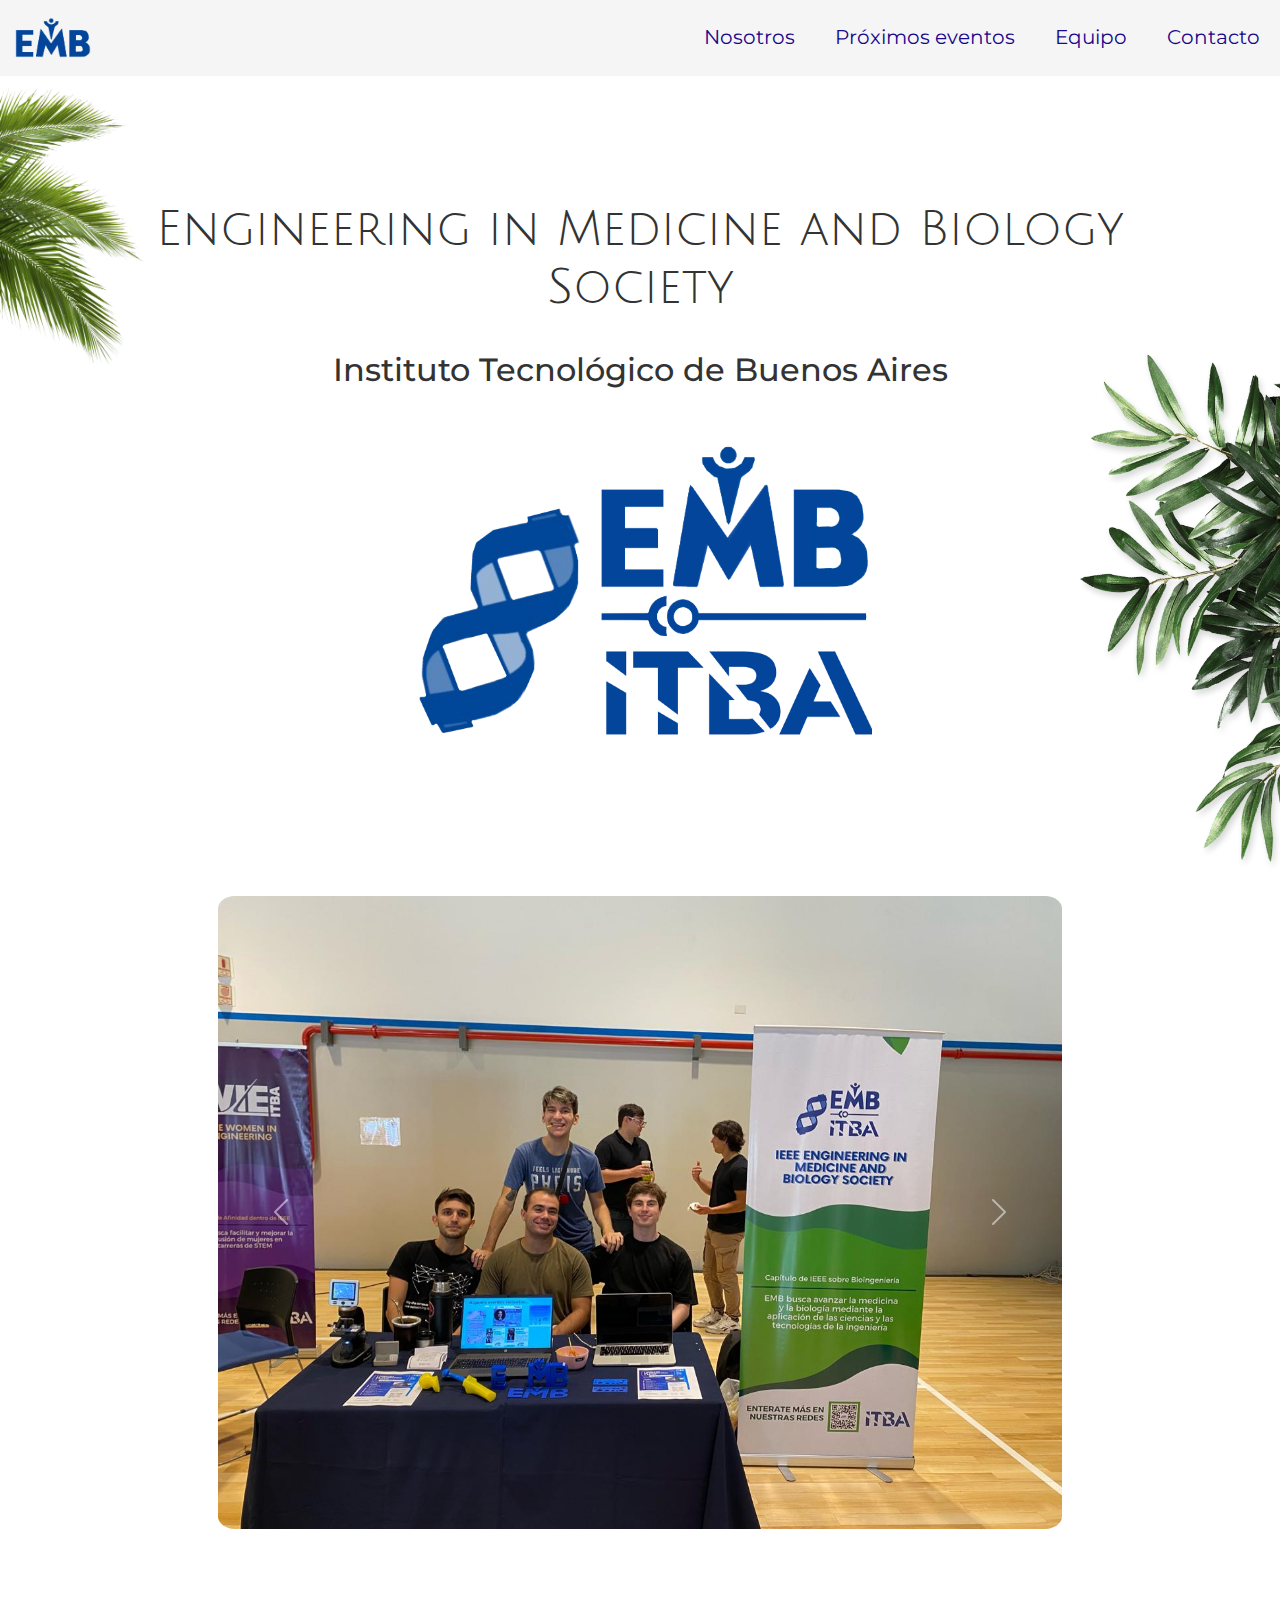
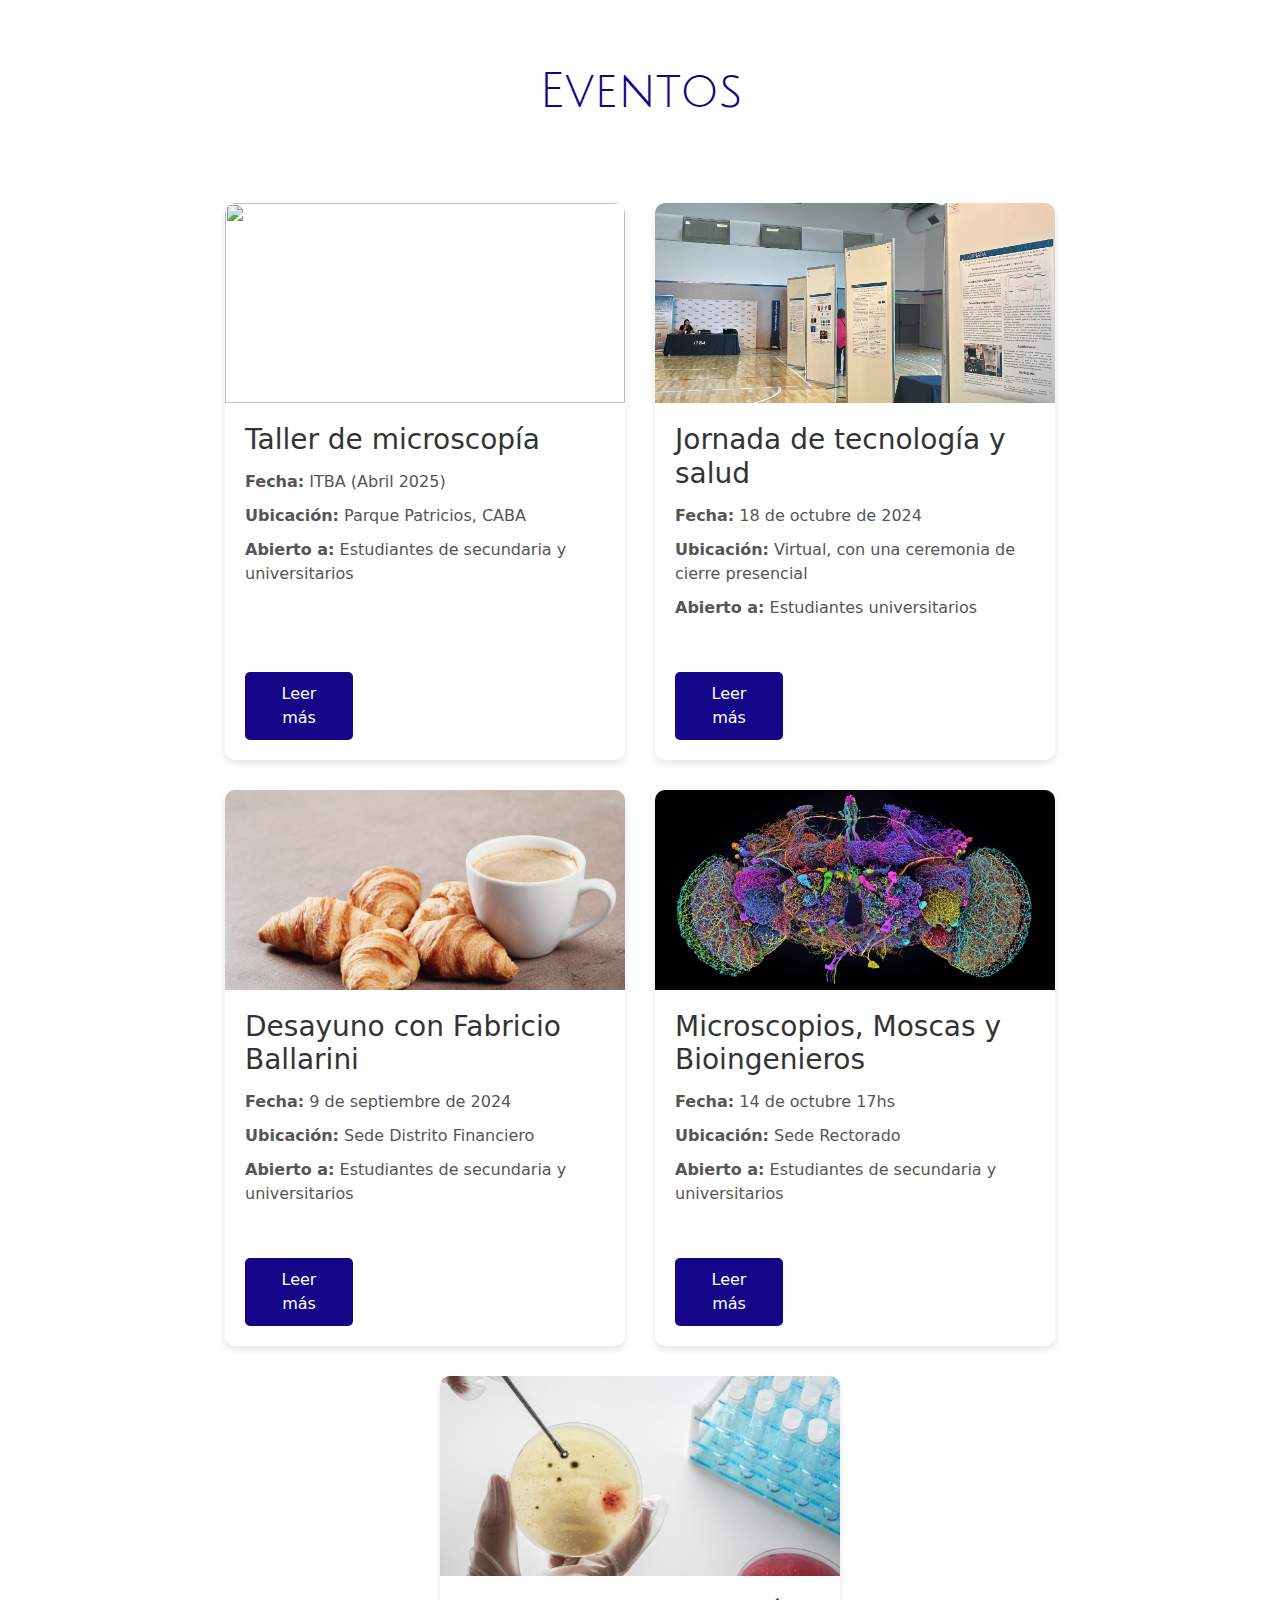
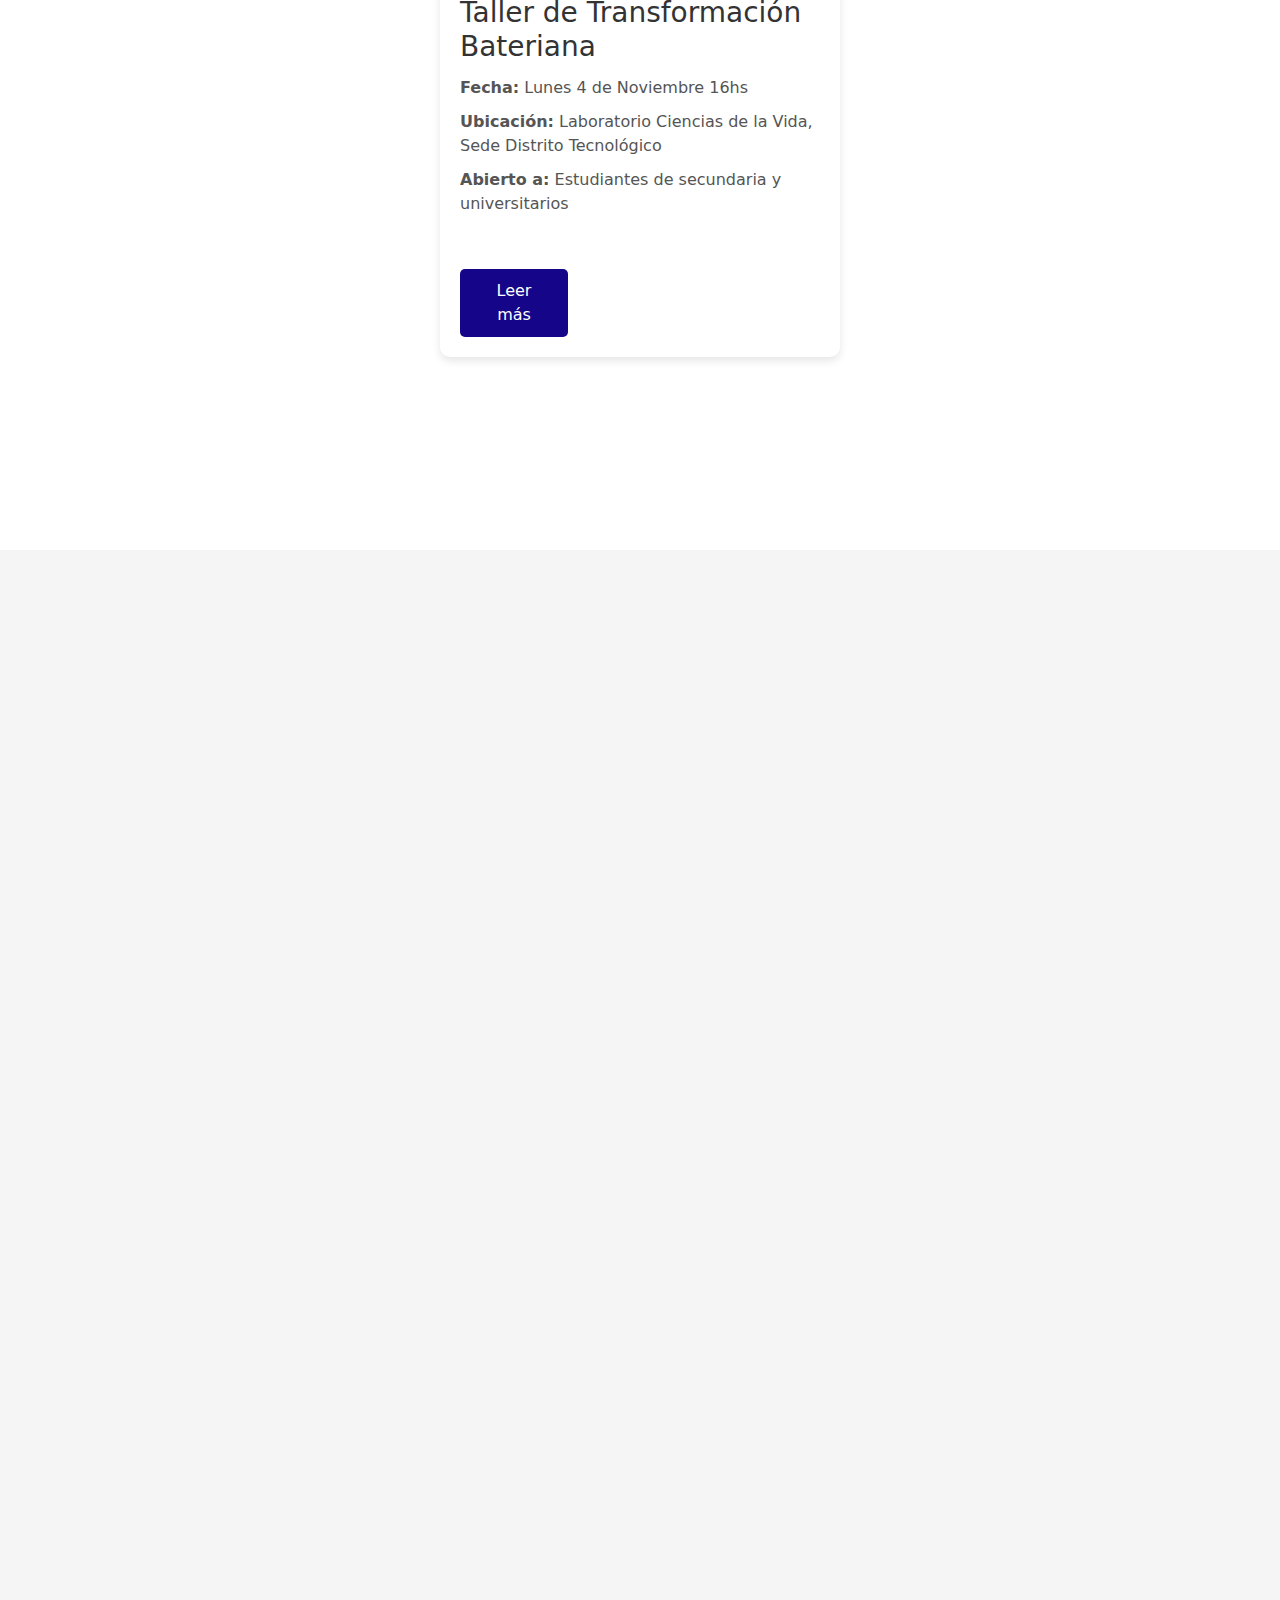
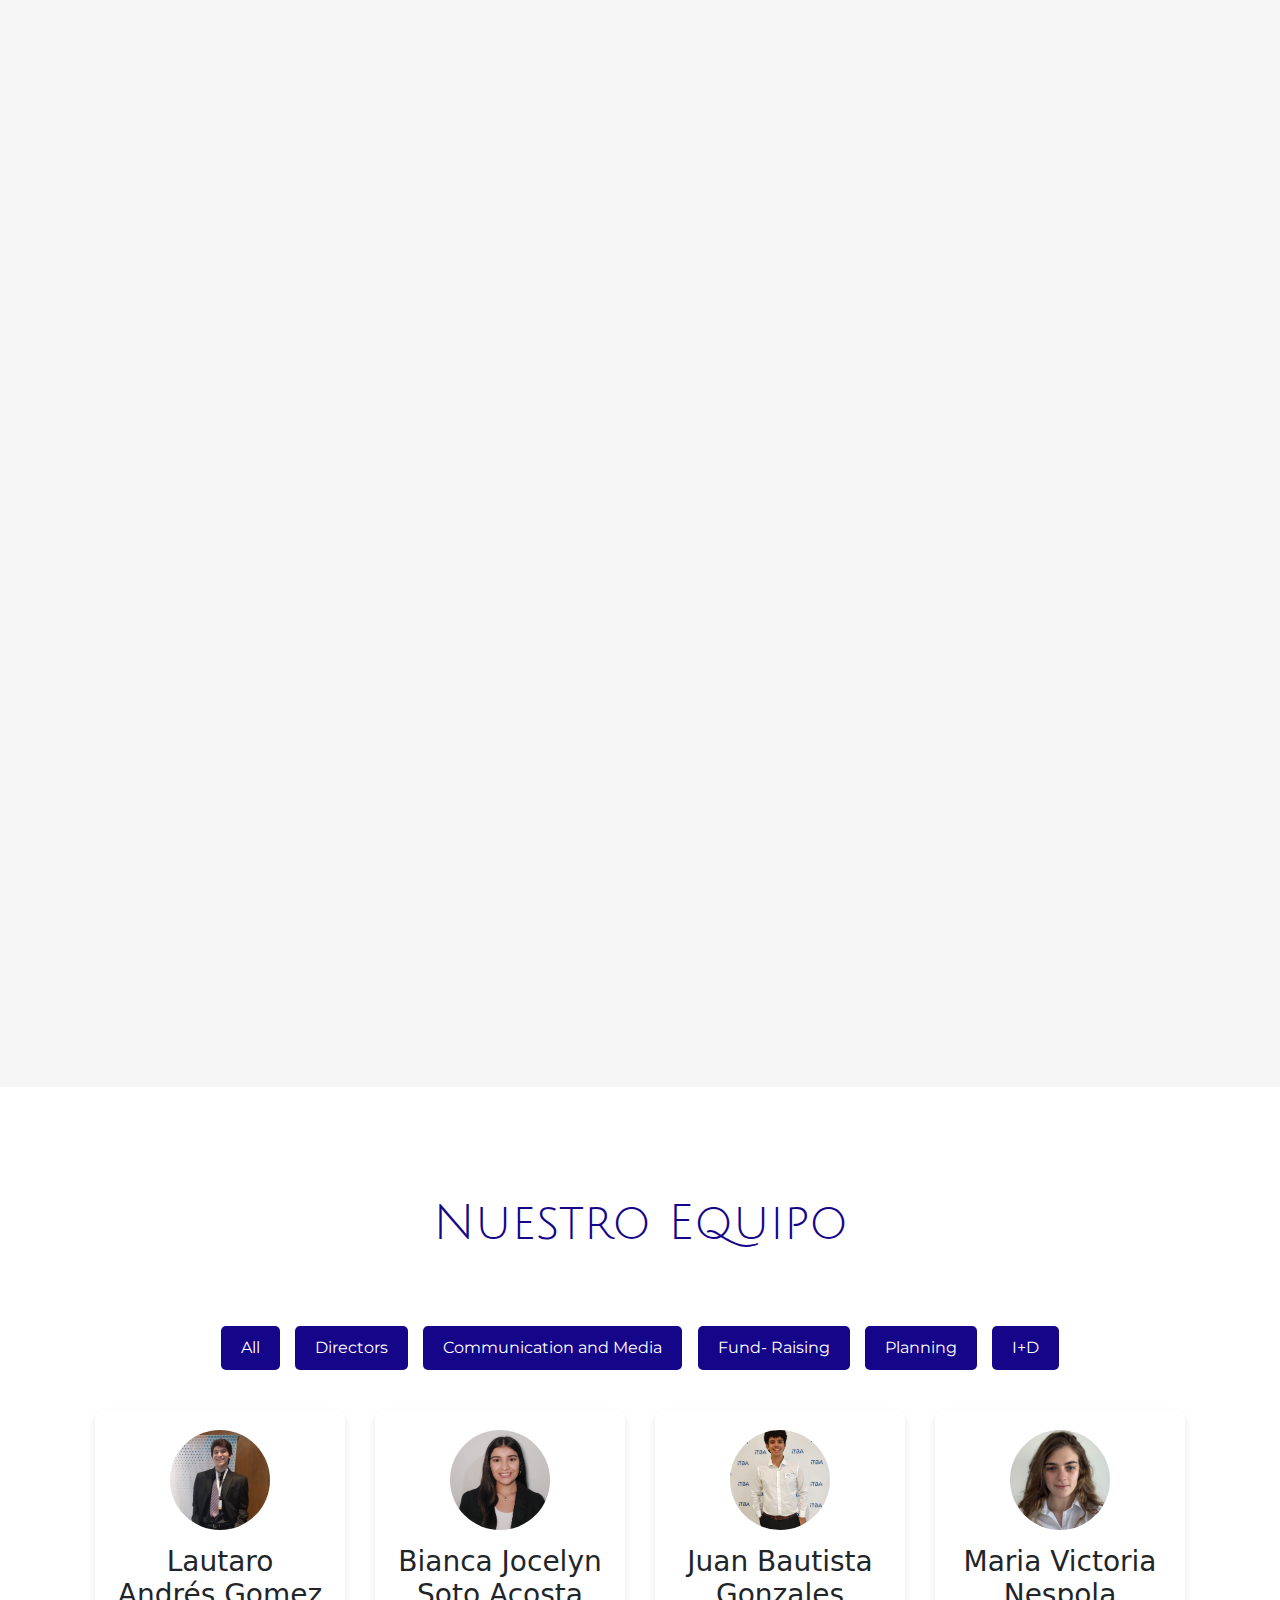
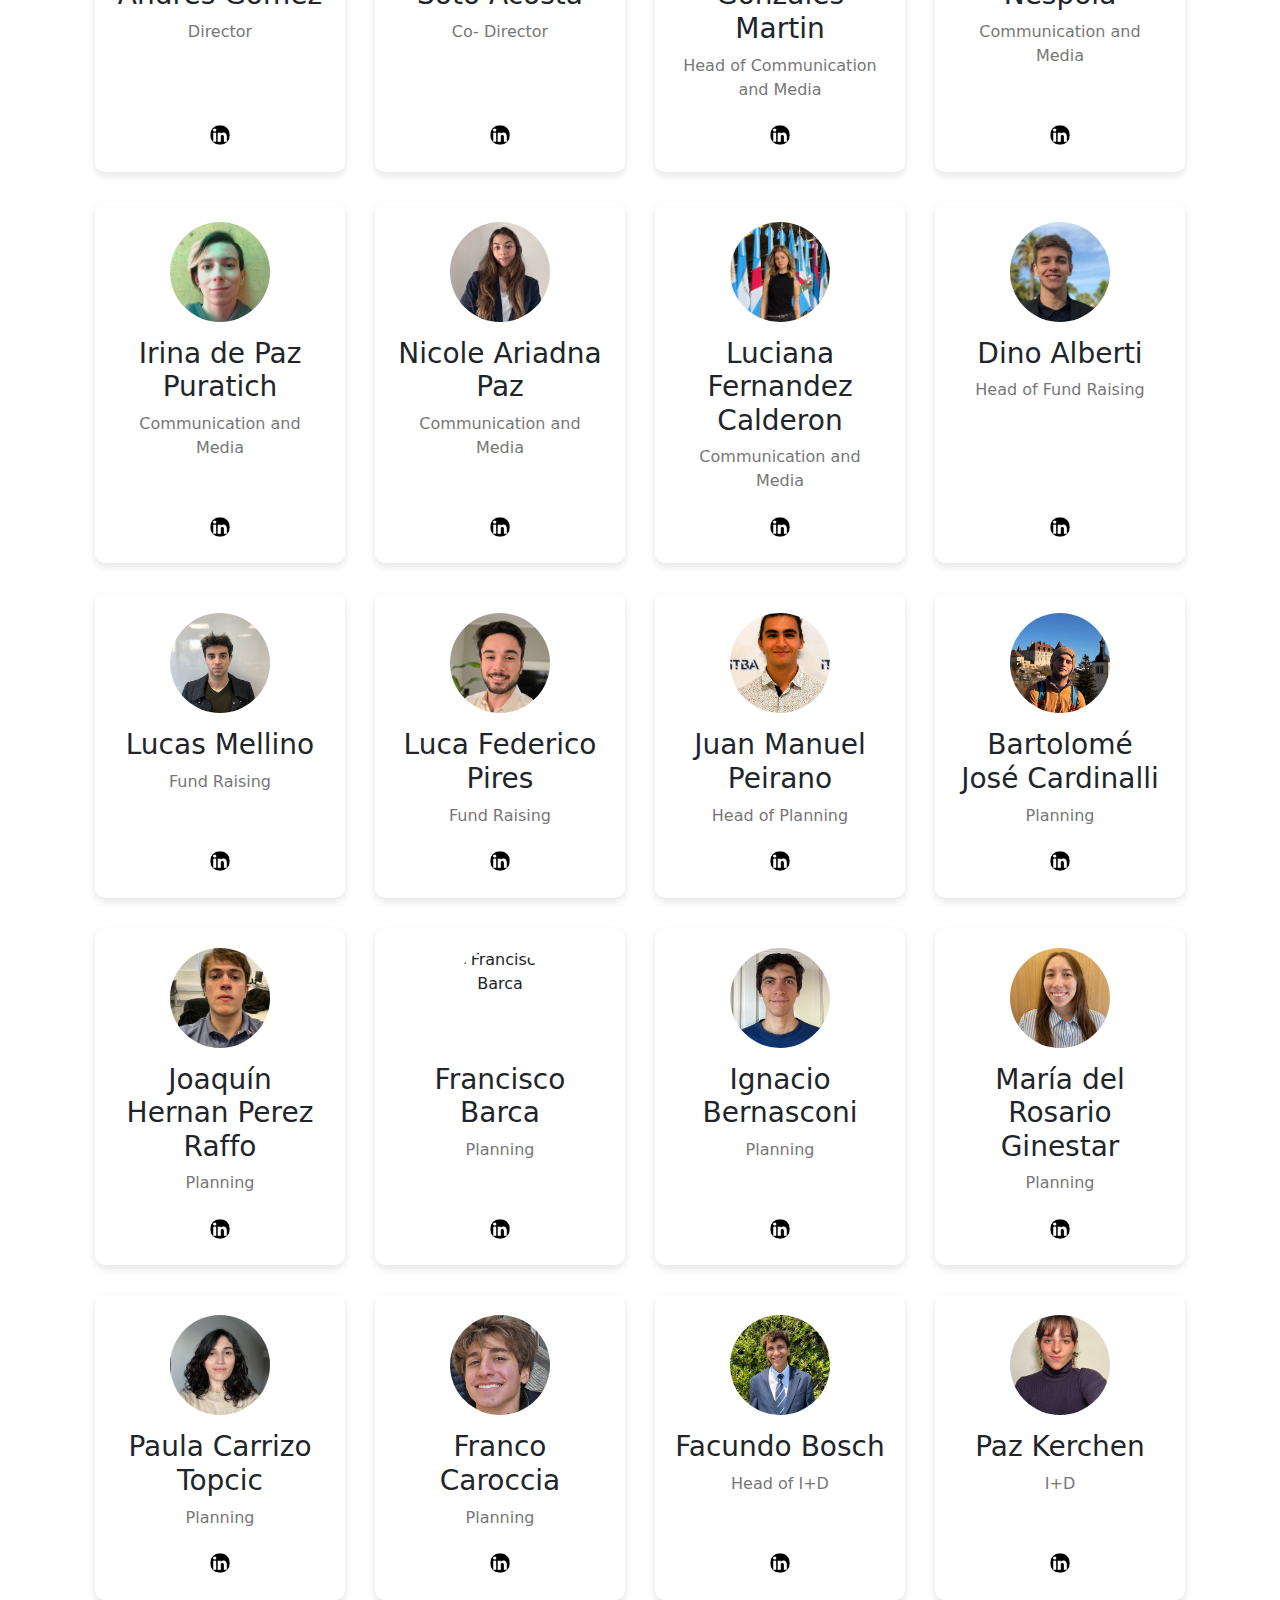
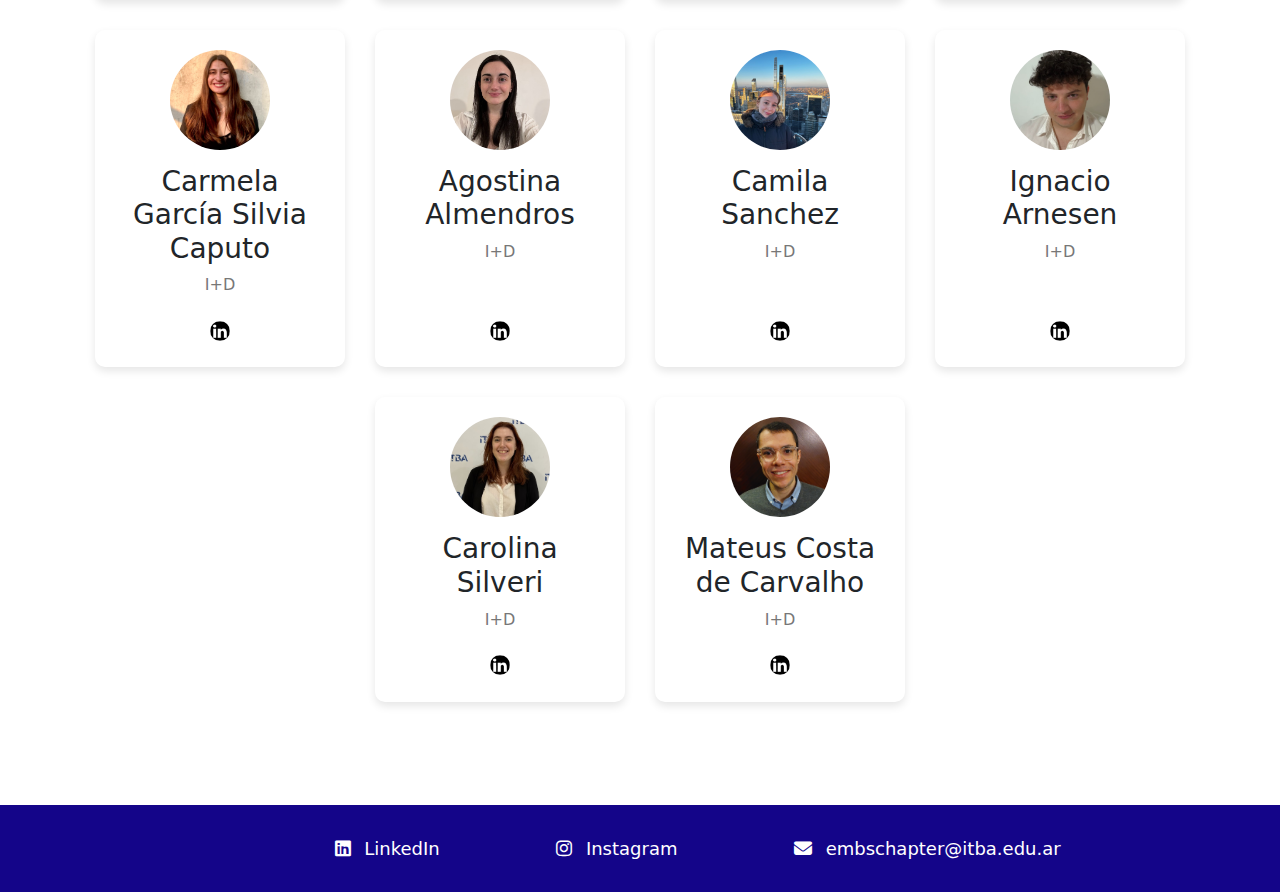
==== commit ca30df95: "new file:   fotos/Agostina Almendros.jpg 	new file:   fotos/Camila Sanchez.jpg 	modified:   fotos/Ca" ====
--- a/index.html
+++ b/index.html
@@ -5,6 +5,7 @@
     <meta charset="UTF-8">
     <meta name="viewport" content="width=device-width, initial-scale=1.0">
     <title>Barra de Navegación Responsive</title>
+    <link href="https://cdnjs.cloudflare.com/ajax/libs/font-awesome/6.5.0/css/all.min.css" rel="stylesheet">
     <link rel="stylesheet" href="index.css">
     <link href="https://cdn.jsdelivr.net/npm/bootstrap@5.3.3/dist/css/bootstrap.min.css" rel="stylesheet"
         integrity="sha384-QWTKZyjpPEjISv5WaRU9OFeRpok6YctnYmDr5pNlyT2bRjXh0JMhjY6hW+ALEwIH" crossorigin="anonymous">
@@ -111,6 +112,63 @@
                     <!-- <button class="register-now">Inscribite hoy!</button> -->
                 </div>
             </div>
+
+            <div class="event-card">
+                <img src="fotos\desayuno.jpg" alt="desayuno Fabricio">
+                <div class="event-details">
+                    <h3>Desayuno con Fabricio Ballarini</h3>
+                    <p><strong>Fecha:</strong> 9 de septiembre de 2024</p>
+                    <p><strong>Ubicación:</strong> Sede Distrito Financiero</p>
+                    <p><strong>Abierto a:</strong> Estudiantes de secundaria y universitarios</p>
+
+
+                </div>
+                <div class="button-container">
+                    <div class="more-info">
+                        <p>Detalles adicionales sobre el evento.</p>
+                    </div>
+                    <button class="learn-more">Leer más</button>
+                </div>
+            </div>
+
+
+            <div class="event-card">
+                <img src="fotos\mosca.jpg" alt="mosca">
+                <div class="event-details">
+                    <h3>Microscopios, Moscas y Bioingenieros</h3>
+                    <p><strong>Fecha:</strong> 14 de octubre 17hs</p>
+                    <p><strong>Ubicación:</strong> Sede Rectorado</p>
+                    <p><strong>Abierto a:</strong> Estudiantes de secundaria y universitarios</p>
+
+
+                </div>
+                <div class="button-container">
+                    <div class="more-info">
+                        <p>Detalles adicionales sobre el evento.</p>
+                    </div>
+                    <button class="learn-more">Leer más</button>
+                </div>
+            </div>
+
+
+            <div class="event-card">
+                <img src="fotos\bacteriana.jpg" alt="Taller Transformación Bacteriana">
+                <div class="event-details">
+                    <h3>Taller de Transformación Bateriana</h3>
+                    <p><strong>Fecha:</strong> Lunes 4 de Noviembre 16hs</p>
+                    <p><strong>Ubicación:</strong> Laboratorio Ciencias de la Vida, Sede Distrito Tecnológico</p>
+                    <p><strong>Abierto a:</strong> Estudiantes de secundaria y universitarios</p>
+
+
+                </div>
+                <div class="button-container">
+                    <div class="more-info">
+                        <p>Detalles adicionales sobre el evento.</p>
+                    </div>
+                    <button class="learn-more">Leer más</button>
+                </div>
+            </div>
+
         </div>
     </div>
     <div id="Nosotros">
@@ -232,41 +290,266 @@
                 <h1 class="eq">Nuestro Equipo</h1>
 
                 <div class="filter-buttons">
-                    <button class="filter-button" data-category="all">Todos</button>
-                    <button class="filter-button" data-category="directors">Directivos</button>
-                    <button class="filter-button" data-category="it">Tecnología de la Información</button>
-                    <button class="filter-button" data-category="media">Medios</button>
-                    <button class="filter-button" data-category="fundraising">Recaudación de Fondos</button>
-                    <button class="filter-button" data-category="mentors">Mentores</button>
+                    <button class="filter-button" data-category="all">All</button>
+                    <button class="filter-button" data-category="directors">Directors</button>
+                    <button class="filter-button" data-category="it">Communication and Media</button>
+                    <button class="filter-button" data-category="fundraising">Fund- Raising</button>
+                    <button class="filter-button" data-category="planificacion">Planning</button>
+                    <button class="filter-button" data-category="id">I+D</button>
                 </div>
 
                 <div class="team-container">
                     <div class="team-member" data-category="directors">
-                        <img src="profile1.jpg" alt="Manuela Maria Romero">
-                        <h3>Manuela Maria Romero</h3>
-                        <p>Co-Director</p>
-                        <div class="social-links">
-                            <a href="#"><img src="instagram.png" alt="Instagram"></a>
-                            <a href="#"><img src="linkedin.png" alt="LinkedIn"></a>
-                        </div>
-                    </div>
-
-                    <div class="team-member" data-category="mentors">
-                        <img src="profile2.jpg" alt="Ignacio Searles">
-                        <h3>Ignacio Searles</h3>
-                        <p>Head de Mentores</p>
-                        <div class="social-links">
-                            <a href="#" class="insta"><img src="instagram.png" alt="Instagram"></a>
-                            <a href="#" class="link"><img src="linkedin.png" alt="LinkedIn"></a>
-                        </div>
-                    </div>
-
-                    <!-- Repite este bloque para cada miembro del equipo -->
-
-                </div>
-            </div>
+                        <img src="fotos/LautiG.jpg" alt="Lautaro Andrés Gomez">
+                        <h3>Lautaro Andrés Gomez</h3>
+                        <p>Director</p>
+                        <div class="social-links">
+                            <a href="https://www.linkedin.com/in/lautaro-andr%C3%A9s-g%C3%B3mez-5a83b4258/?lipi=urn%3Ali%3Apage%3Ad_flagship3_search_srp_all%3BAN9LguE0Tvm4%2F1gpxs7ScQ%3D%3D" target="_blank"><img src="linkedin.png" alt="LinkedIn"></a>
+                        </div>
+                    </div>
+                    
+                    <div class="team-member" data-category="directors">
+                            <img src="fotos\bianca acosta.jpg" alt="Bianca Jocelyn Soto Acosta">
+                            <h3>Bianca Jocelyn Soto Acosta</h3>
+                            <p>Co- Director</p>
+                            <div class="social-links">
+                                <a href="https://www.linkedin.com/in/bianca-jocelyn-soto-acosta-005990239/?lipi=urn%3Ali%3Apage%3Ad_flagship3_search_srp_all%3BAN9LguE0Tvm4%2F1gpxs7ScQ%3D%3D" target="_blank"><img src="linkedin.png" alt="LinkedIn"></a>
+                    </div>
+                    </div>
+
+
+                    <div class="team-member" data-category="it">
+                        <img src="fotos\Juan Bautista Gonza╠ülez Marti╠ün Medios_.jpg" alt="Juan Bautista Gonzales Martin">
+                        <h3>Juan Bautista Gonzales Martin</h3>
+                        <p>Head of Communication and Media</p>
+                        <div class="social-links">
+                            <a href="https://www.linkedin.com/in/juan-bautista-gonzalez-martin-53293b218/?lipi=urn%3Ali%3Apage%3Ad_flagship3_search_srp_all%3BAN9LguE0Tvm4%2F1gpxs7ScQ%3D%3D"target="_blank"><img src="linkedin.png" alt="LinkedIn"></a>
+                </div>
+                </div>
+                    <div class="team-member" data-category="it">
+                        <img src="fotos\Mari╠üa Victoria Nespola.jpeg" alt="Maria Victoria Nespola">
+                        <h3>Maria Victoria Nespola</h3>
+                        <p>Communication and Media</p>
+                        <div class="social-links">
+                            <a href="https://www.linkedin.com/in/mar%C3%ADa-victoria-nespola-mangariello-b95250303/?lipi=urn%3Ali%3Apage%3Ad_flagship3_search_srp_all%3BAN9LguE0Tvm4%2F1gpxs7ScQ%3D%3D"target="_blank"><img src="linkedin.png" alt="LinkedIn"></a>
+                </div>
+                </div>
+                    <div class="team-member" data-category="it">
+                        <img src="fotos\Irina de Paz Puratich.jpg" alt="Irina de Paz Puratich">
+                        <h3>Irina de Paz Puratich</h3>
+                        <p>Communication and Media</p>
+                        <div class="social-links">
+                            <a href="https://www.linkedin.com/in/irina-de-paz-puratich-9bb31b250/?lipi=urn%3Ali%3Apage%3Ad_flagship3_search_srp_all%3BAN9LguE0Tvm4%2F1gpxs7ScQ%3D%3D" target="_blank"><img src="linkedin.png" alt="LinkedIn"></a>
+                </div>
+                </div>
+                <div class="team-member" data-category="it">
+                    <img src="fotos\Nicole Ariadna Paz.PNG" alt="Nicole Ariadna Paz">
+                    <h3>Nicole Ariadna Paz</h3>
+                    <p>Communication and Media</p>
+                    <div class="social-links">
+                        
+                        <a href="#"target="_blank"><img src="linkedin.png" alt="LinkedIn"></a>
+            </div>
+            </div>
+                <div class="team-member" data-category="it">
+                    <img src="fotos\Luciana Ferna╠ündez Calderon.jpg" alt="Luciana Fernandez Calderon">
+                    <h3>Luciana Fernandez Calderon</h3>
+                    <p>Communication and Media</p>
+                    <div class="social-links">
+                        
+                        <a href="https://www.linkedin.com/in/luciana-fern%C3%A1ndez-calder%C3%B3n-4795302bb?utm_source=share&utm_campaign=share_via&utm_content=profile&utm_medium=ios_app"target="_blank"><img src="linkedin.png" alt="LinkedIn"></a>
+            </div>
+            </div>
+                    <div class="team-member" data-category="fundraising">
+                    <img src="fotos\Dino Alberti.JPG" alt="Dino Alberti">
+                    <h3>Dino Alberti</h3>
+                    <p>Head of Fund Raising</p>
+                    <div class="social-links">
+                
+                        <a href="http://www.linkedin.com/in/dinoalberti"target="_blank"><img src="linkedin.png" alt="LinkedIn"></a>
+            </div>
+            </div>
+                    <div class="team-member" data-category="fundraising">
+                        <img src="fotos\Lucas Mellino.jpg" alt="Lucas Mellino">
+                        <h3>Lucas Mellino</h3>
+                        <p>Fund Raising</p>
+                        <div class="social-links">
+                            
+                            <a href="https://www.linkedin.com/in/lucas-daniel-mellino-355405229/?lipi=urn%3Ali%3Apage%3Ad_flagship3_search_srp_all%3BAN9LguE0Tvm4%2F1gpxs7ScQ%3D%3D"target="_blank"><img src="linkedin.png" alt="LinkedIn"></a>
+                </div>
+                </div>
+                    <div class="team-member" data-category="fundraising">
+                        <img src="fotos\Luca Pires.JPG" alt="Luca Federico Pires">
+                        <h3>Luca Federico Pires</h3>
+                        <p>Fund Raising</p>
+                        <div class="social-links">
+                            
+                            <a href="https://www.linkedin.com/in/luca-federico-pires-aa1030309?utm_source=share&utm_campaign=share_via&utm_content=profile&utm_medium=ios_app"target="_blank"><img src="linkedin.png" alt="LinkedIn"></a>
+                </div>
+                </div>
+                    <div class="team-member" data-category="planificacion">
+                        <img src="fotos\Juan Manuel Peirano (new).jpg" alt="Juan Manuel Peirano">
+                        <h3>Juan Manuel Peirano</h3>
+                        <p>Head of Planning</p>
+                        <div class="social-links">
+                            
+                            <a href="https://www.linkedin.com/in/juan-manuel-peirano/?lipi=urn%3Ali%3Apage%3Ad_flagship3_search_srp_all%3BAN9LguE0Tvm4%2F1gpxs7ScQ%3D%3D"target="_blank"><img src="linkedin.png" alt="LinkedIn"></a>
+                </div>
+                </div>
+                    <div class="team-member" data-category="planificacion">
+                        <img src="fotos\Bartolome╠ü Jose╠ü Cardinalli.jpg" alt="Bartolomé José Cardinalli">
+                        <h3>Bartolomé José Cardinalli</h3>
+                        <p>Planning</p>
+                        <div class="social-links">
+                            
+                            <a href="https://www.linkedin.com/in/bartolomejc?utm_source=share&utm_campaign=share_via&utm_content=profile&utm_medium=android_app"target="_blank"><img src="linkedin.png" alt="LinkedIn"></a>
+                </div>
+                </div>
+                    <div class="team-member" data-category="planificacion">
+                        <img src="fotos\joaquin peres.jpg" alt="Joaquín Hernan Perez Raffo">
+                        <h3>Joaquín Hernan Perez Raffo</h3>
+                        <p>Planning</p>
+                        <div class="social-links">
+                            
+                            <a href="https://www.linkedin.com/in/joaquin-perez-890758323?utm_source=share&utm_campaign=share_via&utm_content=profile&utm_medium=ios_app"target="_blank"><img src="linkedin.png" alt="LinkedIn"></a>
+                </div>
+                </div>
+                    <div class="team-member" data-category="planificacion">
+                        <img src="" alt="Francisco Barca">
+                        <h3>Francisco Barca</h3>
+                        <p>Planning</p>
+                        <div class="social-links">
+                           
+                            <a href="https://www.linkedin.com/in/francisco-jos%C3%A9-barca-b5b65822b?utm_source=share&utm_campaign=share_via&utm_content=profile&utm_medium=android_app"target="_blank"><img src="linkedin.png" alt="LinkedIn"></a>
+                </div>
+                </div>
+                        <div class="team-member" data-category="planificacion">
+                            <img src="fotos\Ignacio Bernasconi.jpg" alt="Ignacio Bernasconi">
+                            <h3>Ignacio Bernasconi</h3>
+                            <p>Planning</p>
+                            <div class="social-links">
+                                
+                                <a href="http://www.linkedin.com/in/ignacio-bernasconi-8219481ba"target="_blank"><img src="linkedin.png" alt="LinkedIn"></a>
+                    </div>
+                    </div>
+                        <div class="team-member" data-category="planificacion">
+                            <img src="fotos\Ginestar Maria del Rosario.jpeg" alt="María del Rosario Ginestar">
+                            <h3>María del Rosario Ginestar</h3>
+                            <p>Planning</p>
+                            <div class="social-links">
+                                
+                                <a href="https://www.linkedin.com/in/maria-del-rosario-ginestar-777309334/"target="_blank"><img src="linkedin.png" alt="LinkedIn"></a>
+                    </div>
+                    </div>
+                        <div class="team-member" data-category="planificacion">
+                            <img src="fotos\Paula Carrizo Topcic.jpg" alt="Paula Carrizo Topcic">
+                            <h3>Paula Carrizo Topcic</h3>
+                            <p>Planning</p>
+                            <div class="social-links">
+                                
+                                <a href="https://www.linkedin.com/in/paula-carrizo-topcic-97497b323/"target="_blank"><img src="linkedin.png" alt="LinkedIn"></a>
+                    </div>
+                    </div>
+                        <div class="team-member" data-category="planificacion">
+                            <img src="fotos\Franco Caroccia.jpg" alt="Franco Caroccia">
+                            <h3>Franco Caroccia</h3>
+                            <p>Planning</p>
+                            <div class="social-links">
+                                
+                                <a href="#"target="_blank"><img src="linkedin.png" alt="LinkedIn"></a>
+                    </div>
+                    </div>
+                        <div class="team-member" data-category="id">
+                            <img src="fotos\facundo bosch.jpg" alt="Facundo Bosch">
+                            <h3>Facundo Bosch</h3>
+                            <p>Head of I+D</p>
+                            <div class="social-links">
+                                
+                                <a href="https://www.linkedin.com/in/facundo-bosch-38637523b?utm_source=share&utm_campaign=share_via&utm_content=profile&utm_medium=ios_app"target="_blank"><img src="linkedin.png" alt="LinkedIn"></a>
+                    </div>
+                    </div>
+                            <div class="team-member" data-category="id">
+                                <img src="fotos\Paz Kerschen.jpg" alt="Paz Kerchen">
+                                <h3>Paz Kerchen</h3>
+                                <p>I+D</p>
+                                <div class="social-links">
+                                   
+                                    <a href="https://www.linkedin.com/in/paz-kerschen-8660a5269?utm_source=share&utm_campaign=share_via&utm_content=profile&utm_medium=android_app"target="_blank"><img src="linkedin.png" alt="LinkedIn"></a>
+                        </div>
+                        </div>
+                            <div class="team-member" data-category="id">
+                                <img src="fotos\Carmela Garcia Silva Caputo.jpg" alt="Carmela García Silvia Caputo">
+                                <h3>Carmela García Silvia Caputo</h3>
+                                <p>I+D</p>
+                                <div class="social-links">
+                                    
+                                    <a href="https://www.linkedin.com/in/carmela-garc%C3%ADa-silva-caputo-417b72272/?lipi=urn%3Ali%3Apage%3Ad_flagship3_search_srp_all%3BAN9LguE0Tvm4%2F1gpxs7ScQ%3D%3D"target="_blank"><img src="linkedin.png" alt="LinkedIn"></a>
+                        </div>
+                        </div>
+                                <div class="team-member" data-category="id">
+                                    <img src="fotos\Agostina Almendros.jpg" alt="Agostina Almendros">
+                                    <h3>Agostina Almendros</h3>
+                                    <p>I+D</p>
+                                    <div class="social-links">
+                                        
+                                        <a href="https://www.linkedin.com/in/agostina-almendros-3648702b5?utm_source=share&utm_campaign=share_via&utm_content=profile&utm_medium=ios_app"target="_blank"><img src="linkedin.png" alt="LinkedIn"></a>
+                            </div>
+                            </div>
+                            <div class="team-member" data-category="id">
+                                <img src="fotos\Camila Sanchez.jpg" alt="Camila Sanchez">
+                                <h3>Camila Sanchez</h3>
+                                <p>I+D</p>
+                                <div class="social-links">
+                                
+                                    <a href="https://www.linkedin.com/in/camila-sanchez-bioing/"target="_blank"><img src="linkedin.png" alt="LinkedIn"></a>
+                        </div>
+                        </div>
+                                <div class="team-member" data-category="id">
+                                    <img src="fotos\Ignacio arnesen.jpg" alt="Ignacio Arnesen">
+                                    <h3>Ignacio Arnesen</h3>
+                                    <p>I+D</p>
+                                    <div class="social-links">
+                                        
+                                        <a href="https://www.linkedin.com/in/ignacio-a-8b2948138?utm_source=share&utm_campaign=share_via&utm_content=profile&utm_medium=ios_app"target="_blank"><img src="linkedin.png" alt="LinkedIn"></a>
+                            </div>
+                            </div>
+                            <div class="team-member" data-category="id">
+                                <img src="fotos\Carolina Silveri.jpg" alt="Carolina Silveri">
+                                <h3>Carolina Silveri</h3>
+                                <p>I+D</p>
+                                <div class="social-links">
+                                    
+                                    <a href="https://www.linkedin.com/in/carolina-denise-silveri-97b119260?utm_source=share&utm_campaign=share_via&utm_content=profile&utm_medium=ios_app"target="_blank"><img src="linkedin.png" alt="LinkedIn"></a>
+                        </div>
+                        </div>
+                                <div class="team-member" data-category="id">
+                                    <img src="fotos\Mateus Costa de Carvalho.jpg" alt="Mateus Costa de Carvalho">
+                                    <h3>Mateus Costa de Carvalho</h3>
+                                    <p>I+D</p>
+                                    <div class="social-links">
+                                        
+                                        <a href="https://www.linkedin.com/in/mateus-costa-de-carvalho-289a63323/"target="_blank"><img src="linkedin.png" alt="LinkedIn"></a>
+                            </div>
+                            </div>
+            </div>
+            </div>
+        </div>
+
+            <footer id="contacto">
+                <div class="footer-content">
+                    <a href="https://www.linkedin.com/in/capitulo-estudiantil-embs-itba-300a90251/" target="_blank" aria-label="LinkedIn">
+                        <i class="fab fa-linkedin"></i> LinkedIn
+                    </a>
+                    <a href="https://www.instagram.com/embs.itba/" target="_blank" aria-label="Instagram">
+                        <i class="fab fa-instagram"></i> Instagram
+                    </a>
+                    <a href="mailto:embschapter@itba.edu.ar" aria-label="Email">
+                        <i class="fas fa-envelope"></i> embschapter@itba.edu.ar
+                    </a>
+                </div>
+            </footer>
 
             <script src="index.js"></script>
-</body>
+        </body>
 
 </html>--- a/index.css
+++ b/index.css
@@ -7,7 +7,7 @@
     scroll-behavior: smooth;
 }
 .carrusel{
-    margin: 5%;
+    margin: 2% 17% 2% 17%;
 }
 .julius-sans-one-regular {
     font-family: "Julius Sans One", sans-serif;
@@ -41,6 +41,7 @@
 }
 
 .nav-links {
+    padding-top: 1.1%;
     list-style: none;
     display: flex;
     justify-content: space-between;
@@ -144,6 +145,7 @@
     margin-bottom: 0%;
     background-color: #f5f5f5;
     transition: transform 0.3s ease;
+    overflow: hidden;
 }
 .circle-text-container:hover {
     transform: scale(1.05); /* Zoom del 120% al pasar el mouse */
@@ -481,3 +483,30 @@
     transform: scale(1.2);
     
 }
+
+footer {
+    background-color: #140589;
+    color: #fff;
+    padding: 30px 0 30px 0;
+    margin-top: 3%;
+    width: 100%;
+}
+.footer-content {
+    flex-wrap: wrap;
+    display: flex;
+    justify-content: center;
+    align-items: center;
+    gap: 10%;
+    padding-left: 9%;
+}
+footer a, footer p {
+    color: #fff;
+    text-decoration: none;
+    font-size: 18px;
+    transition: color 0.3s;
+}
+footer a:hover {
+    color: #1DA1F2; /* Cambia esto al color que prefieras */
+}
+footer i {
+    margin-right: 8px;}
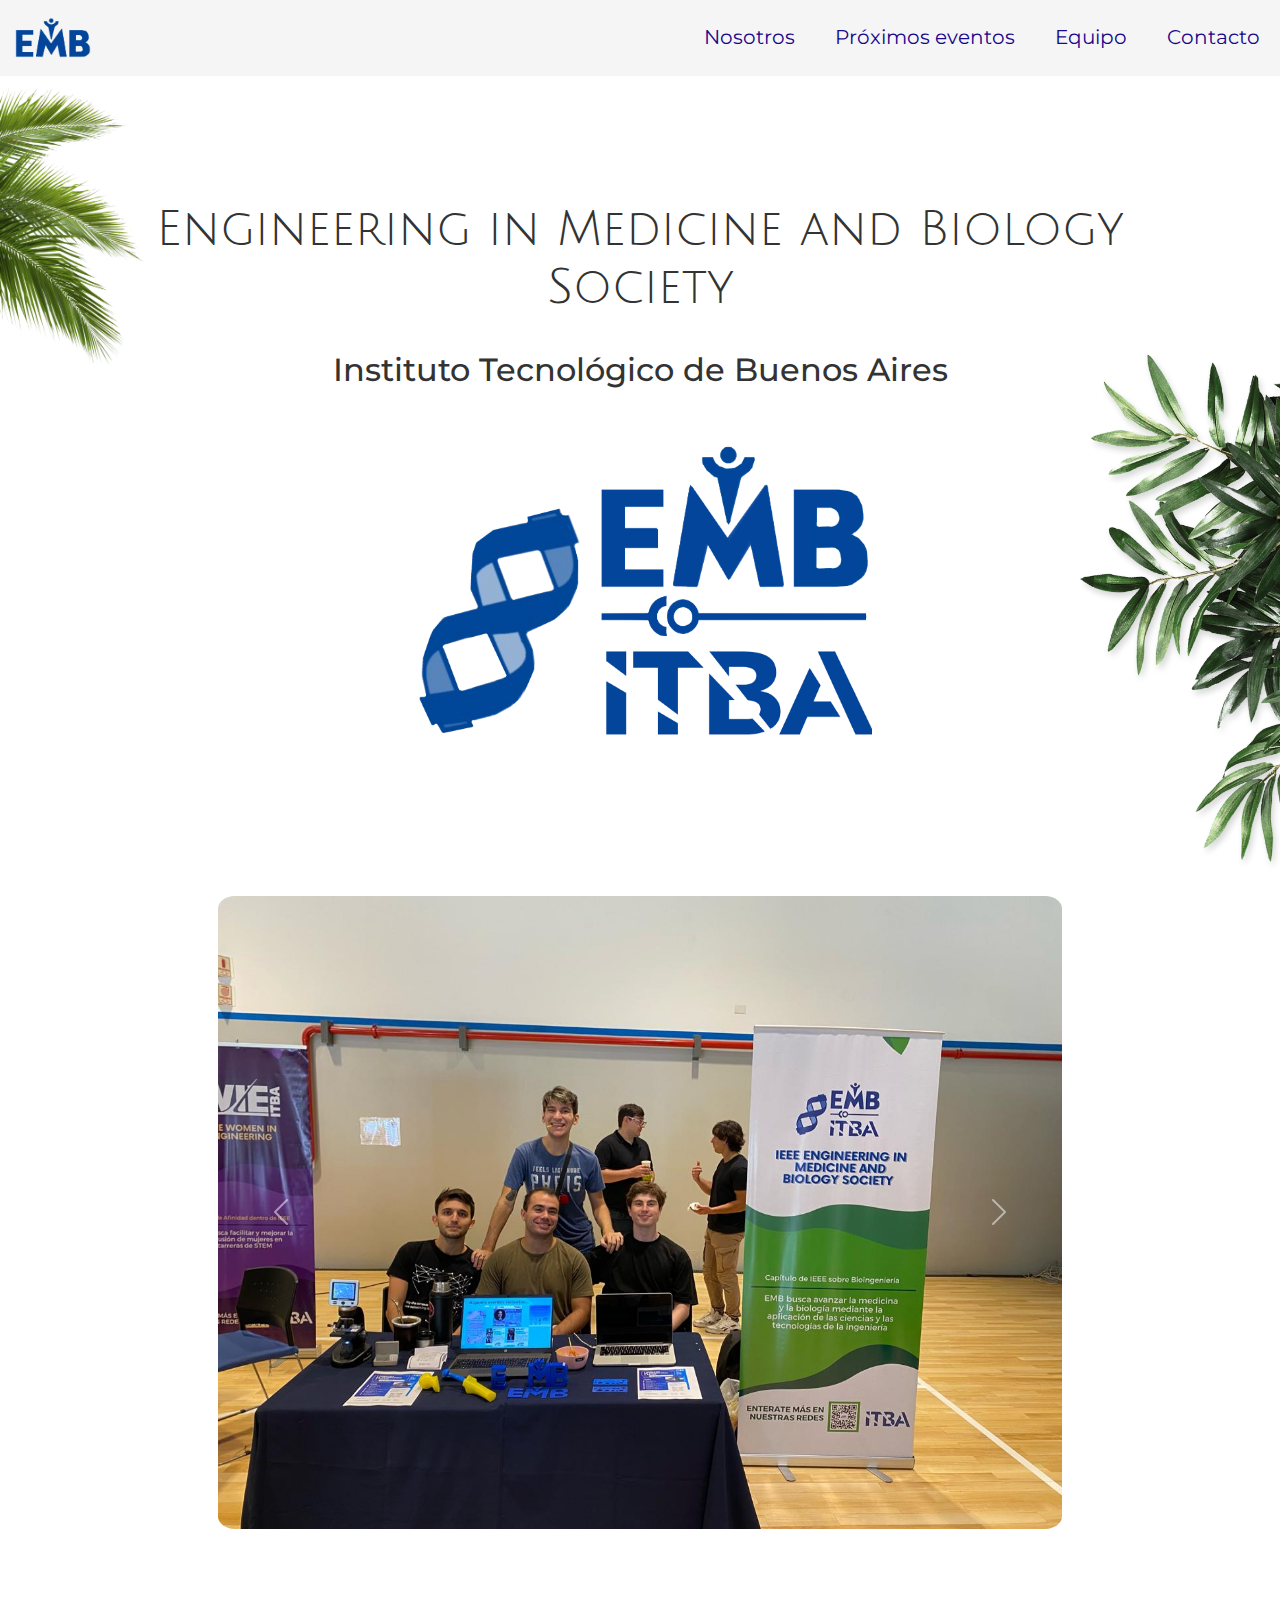
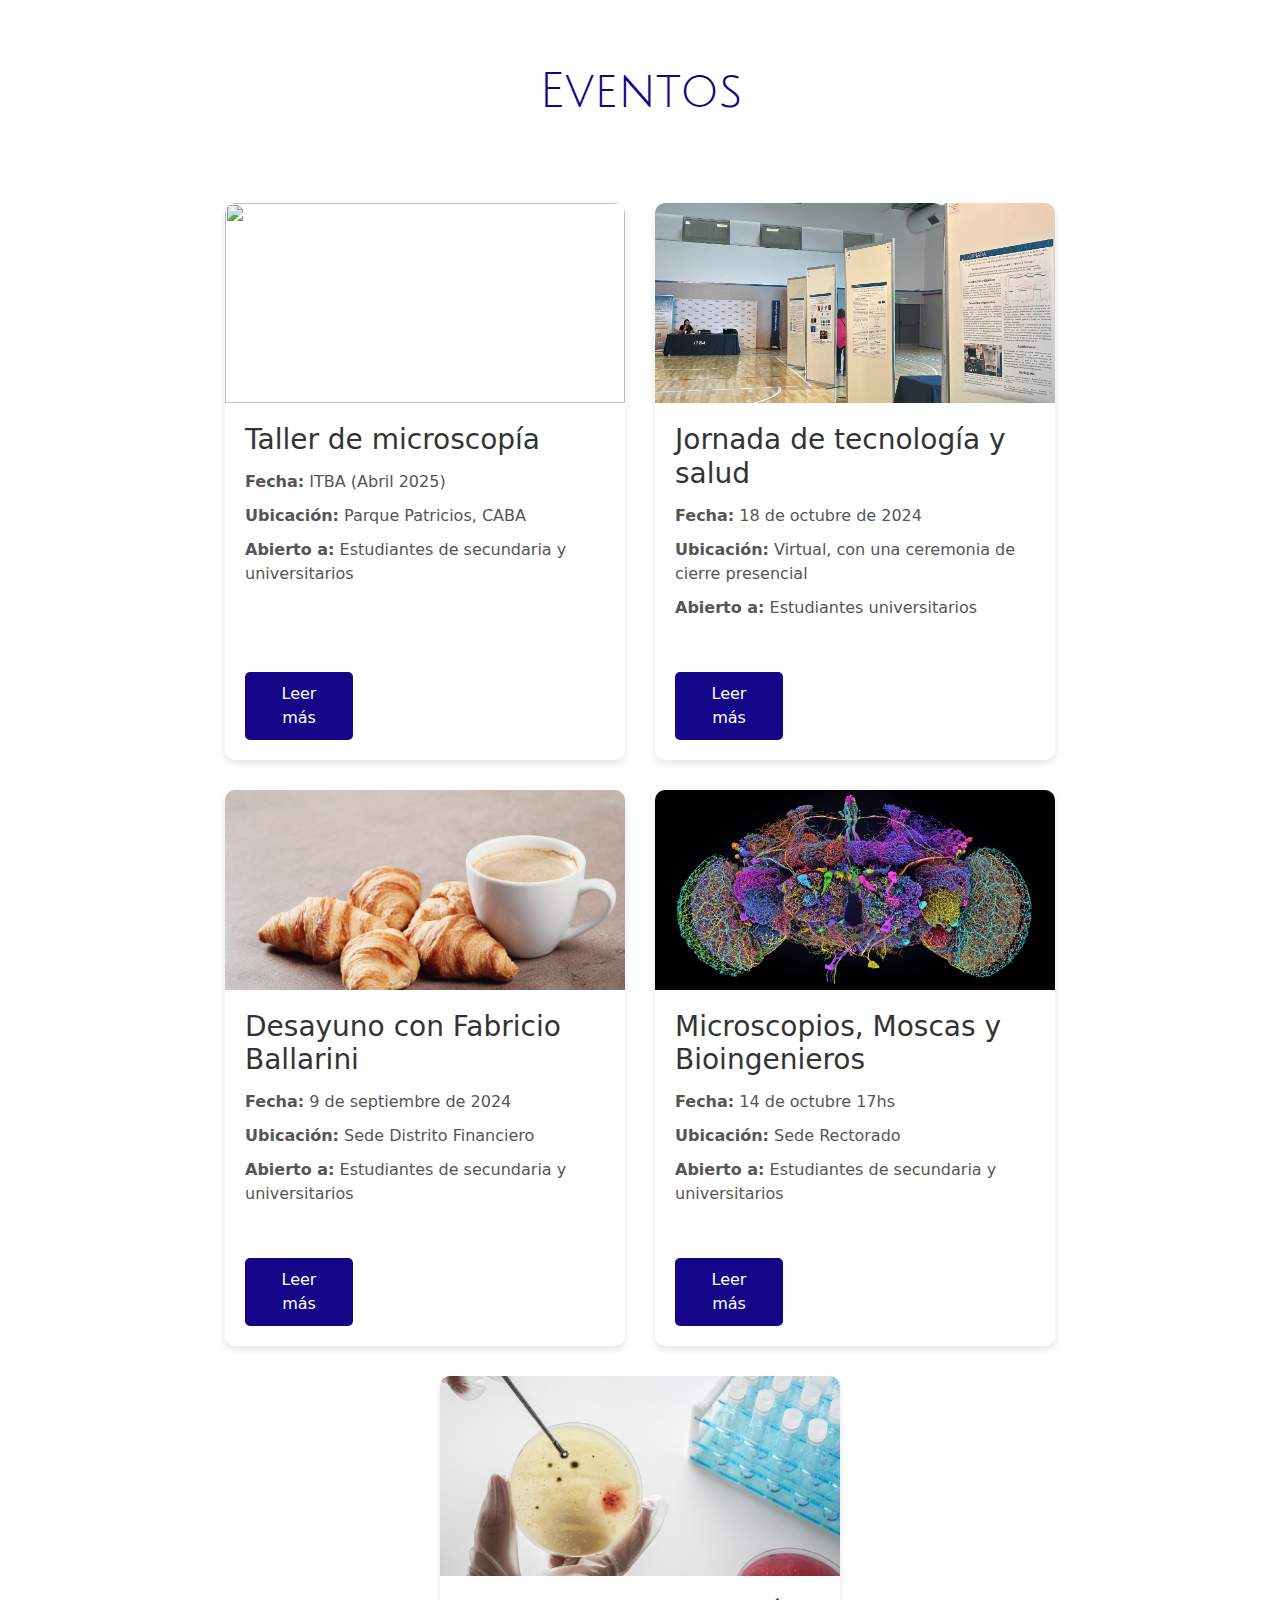
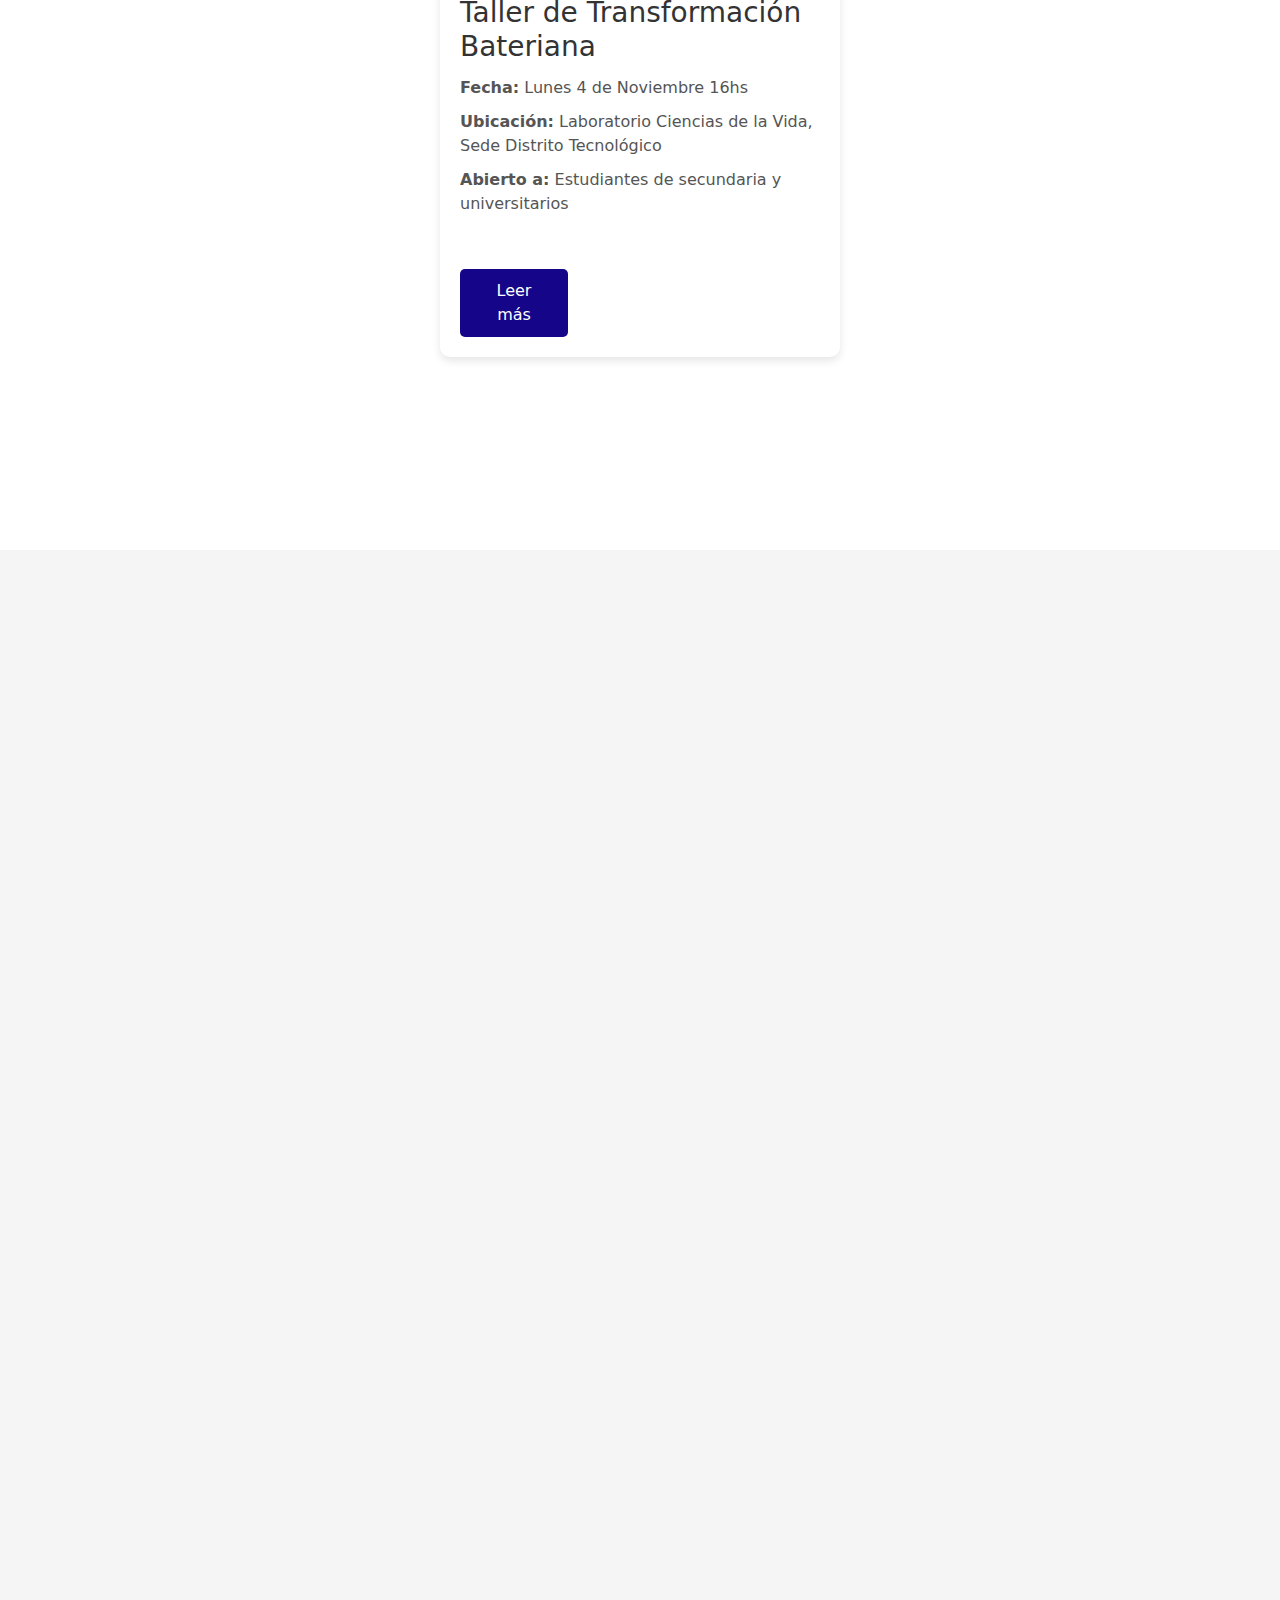
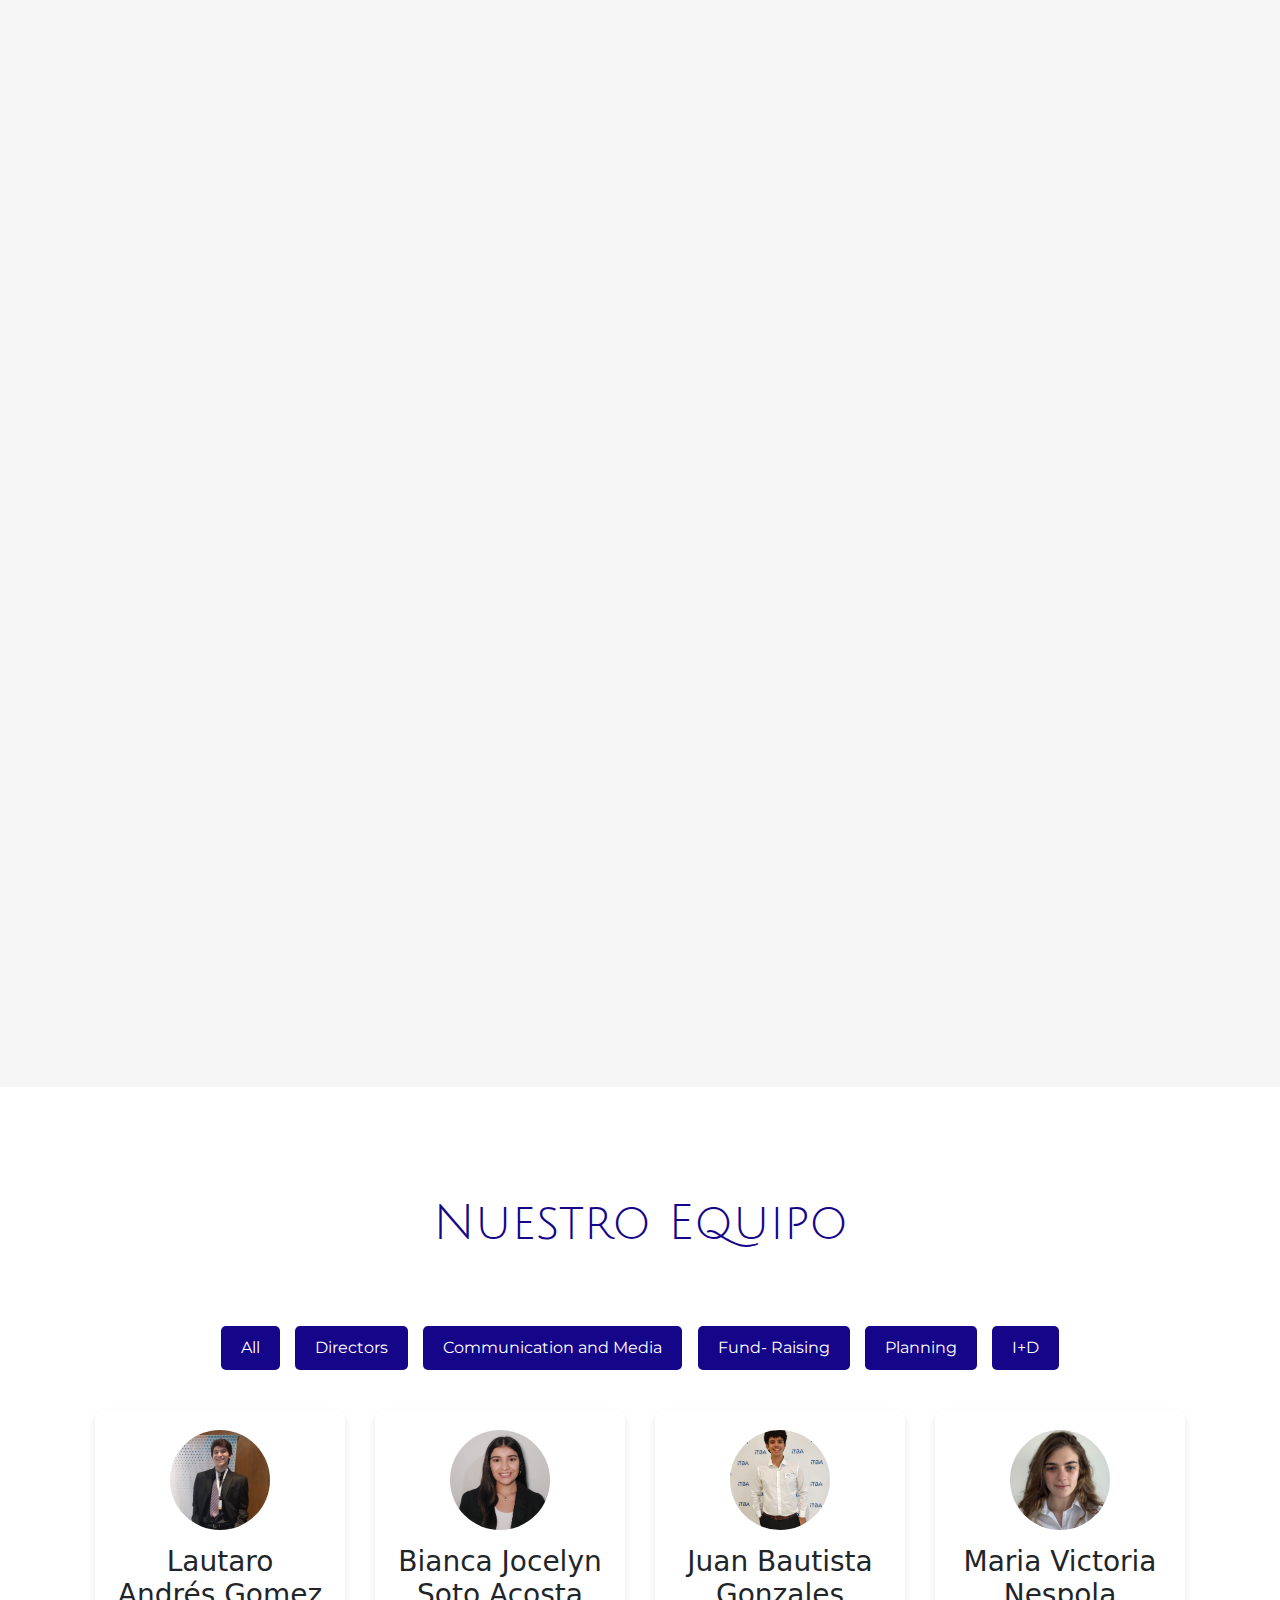
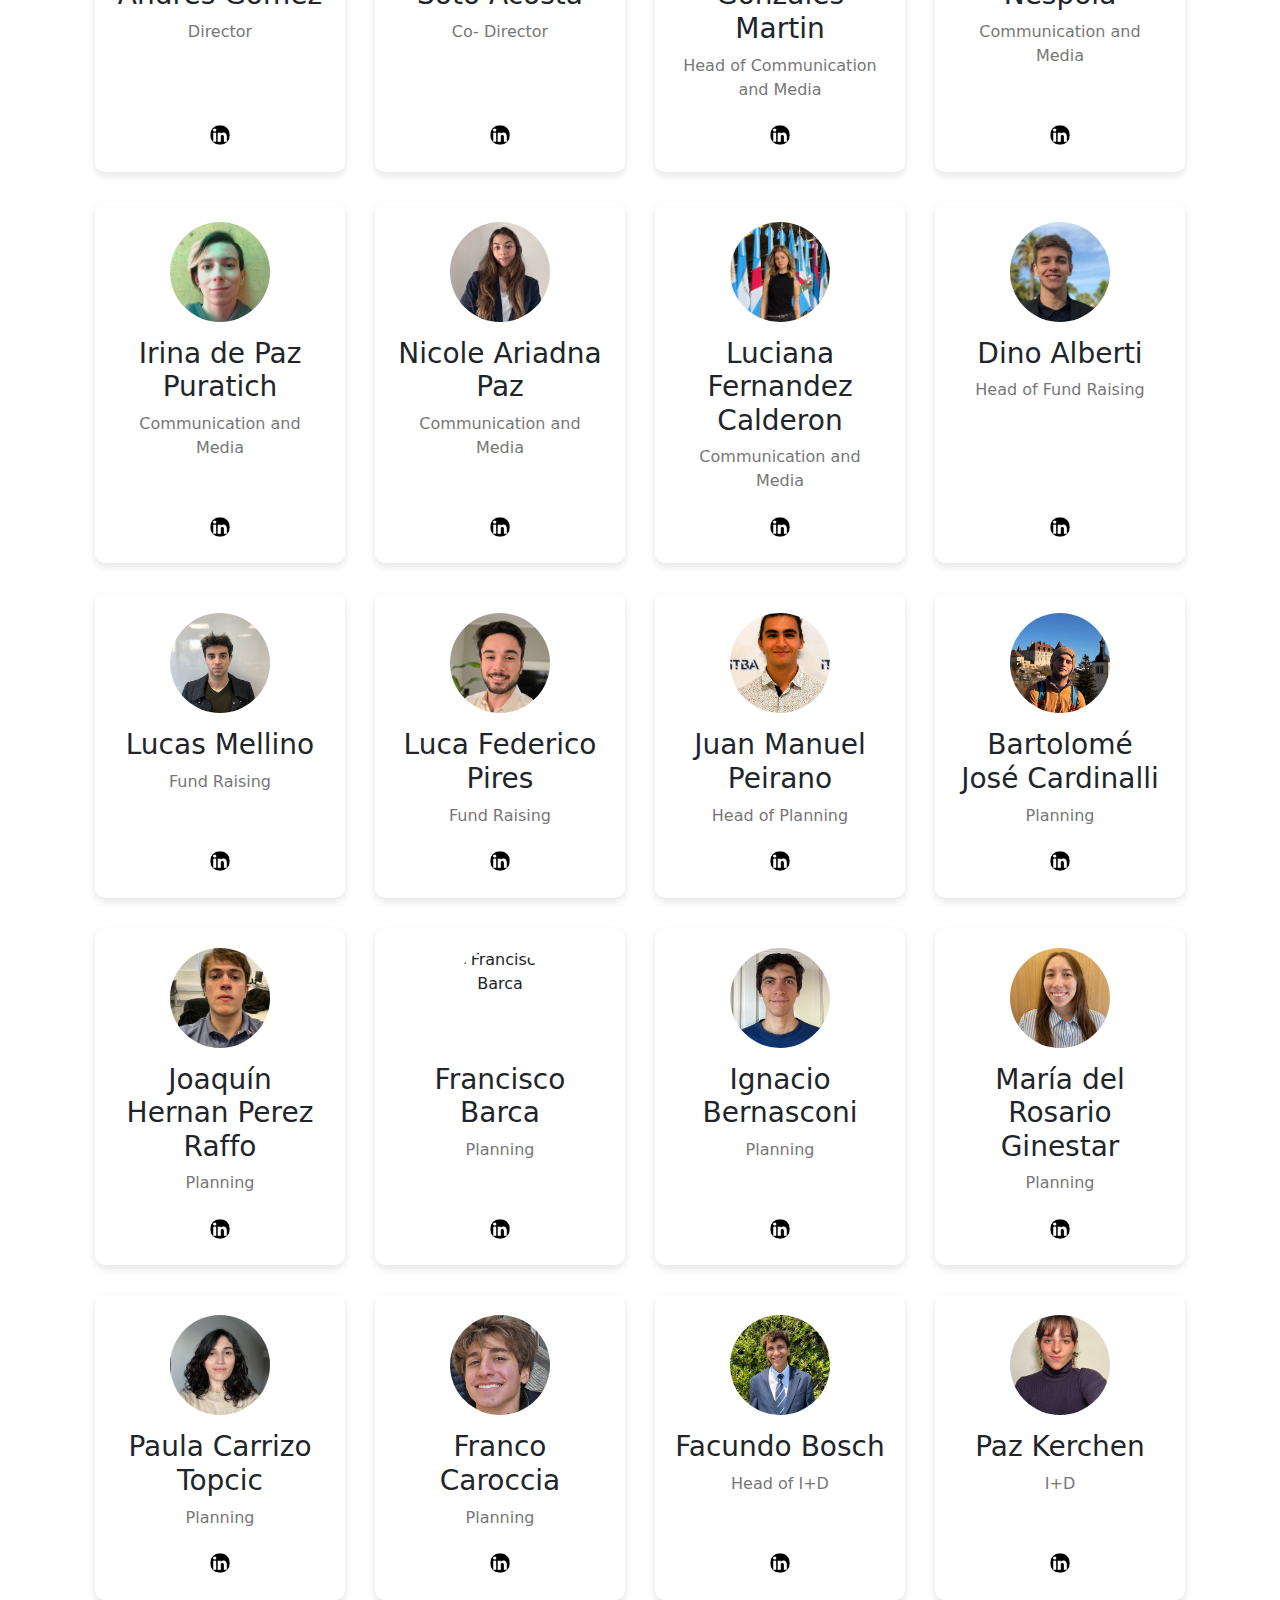
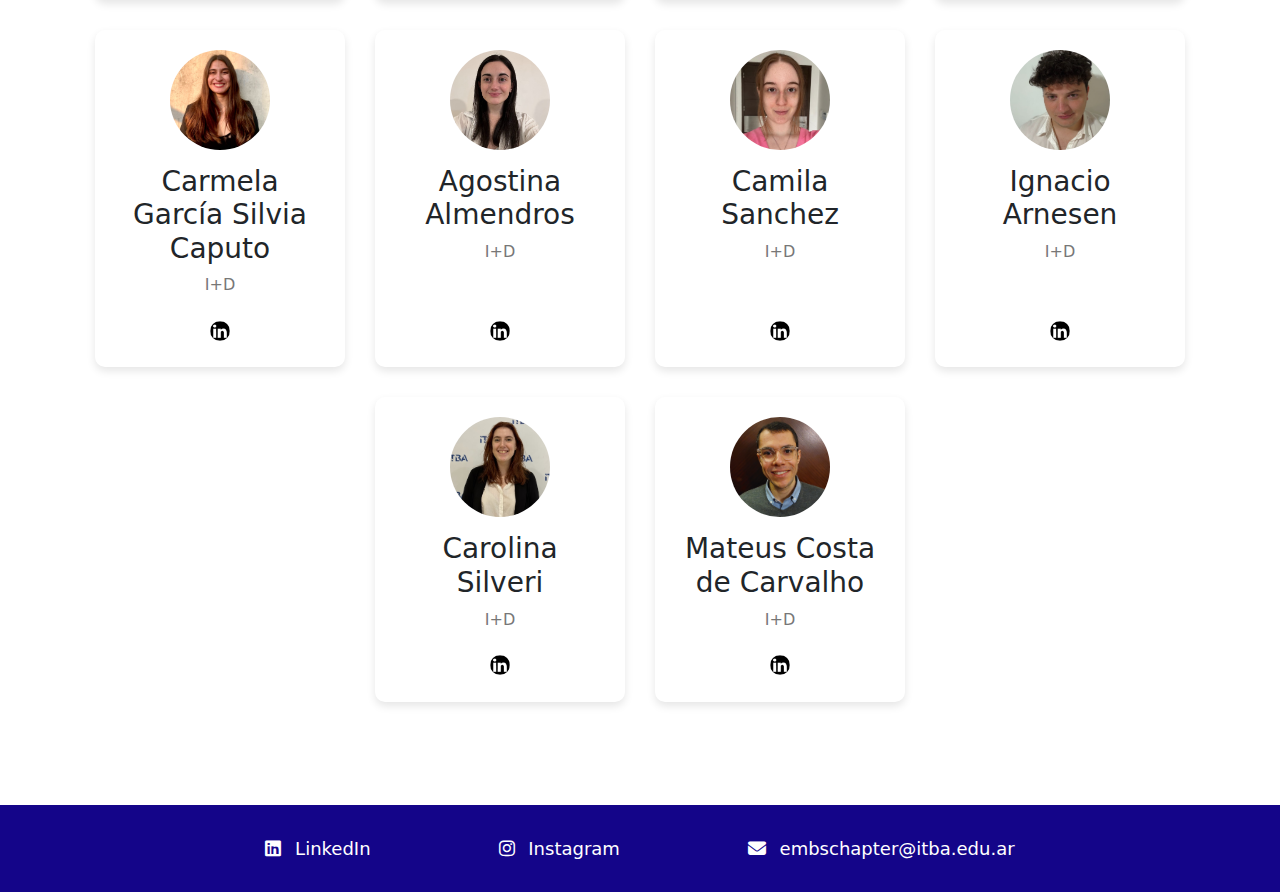
==== commit 97445a90: "modified:   index.html" ====
--- a/index.html
+++ b/index.html
@@ -496,7 +496,7 @@
                             </div>
                             </div>
                             <div class="team-member" data-category="id">
-                                <img src="fotos\Camila Sanchez.jpg" alt="Camila Sanchez">
+                                <img src="fotos\Cami.jpg" alt="Camila Sanchez">
                                 <h3>Camila Sanchez</h3>
                                 <p>I+D</p>
                                 <div class="social-links">
--- a/index.css
+++ b/index.css
@@ -278,7 +278,7 @@
         font-size: 3vw;
     }
     .text p {
-        font-size: 3vw;
+        font-size: 4vw;
         text-align: center;
         margin: 0; /* Elimina el margen por defecto del párrafo */
         color: #333;
@@ -497,7 +497,7 @@
     justify-content: center;
     align-items: center;
     gap: 10%;
-    padding-left: 9%;
+    padding-left: 0%;
 }
 footer a, footer p {
     color: #fff;
